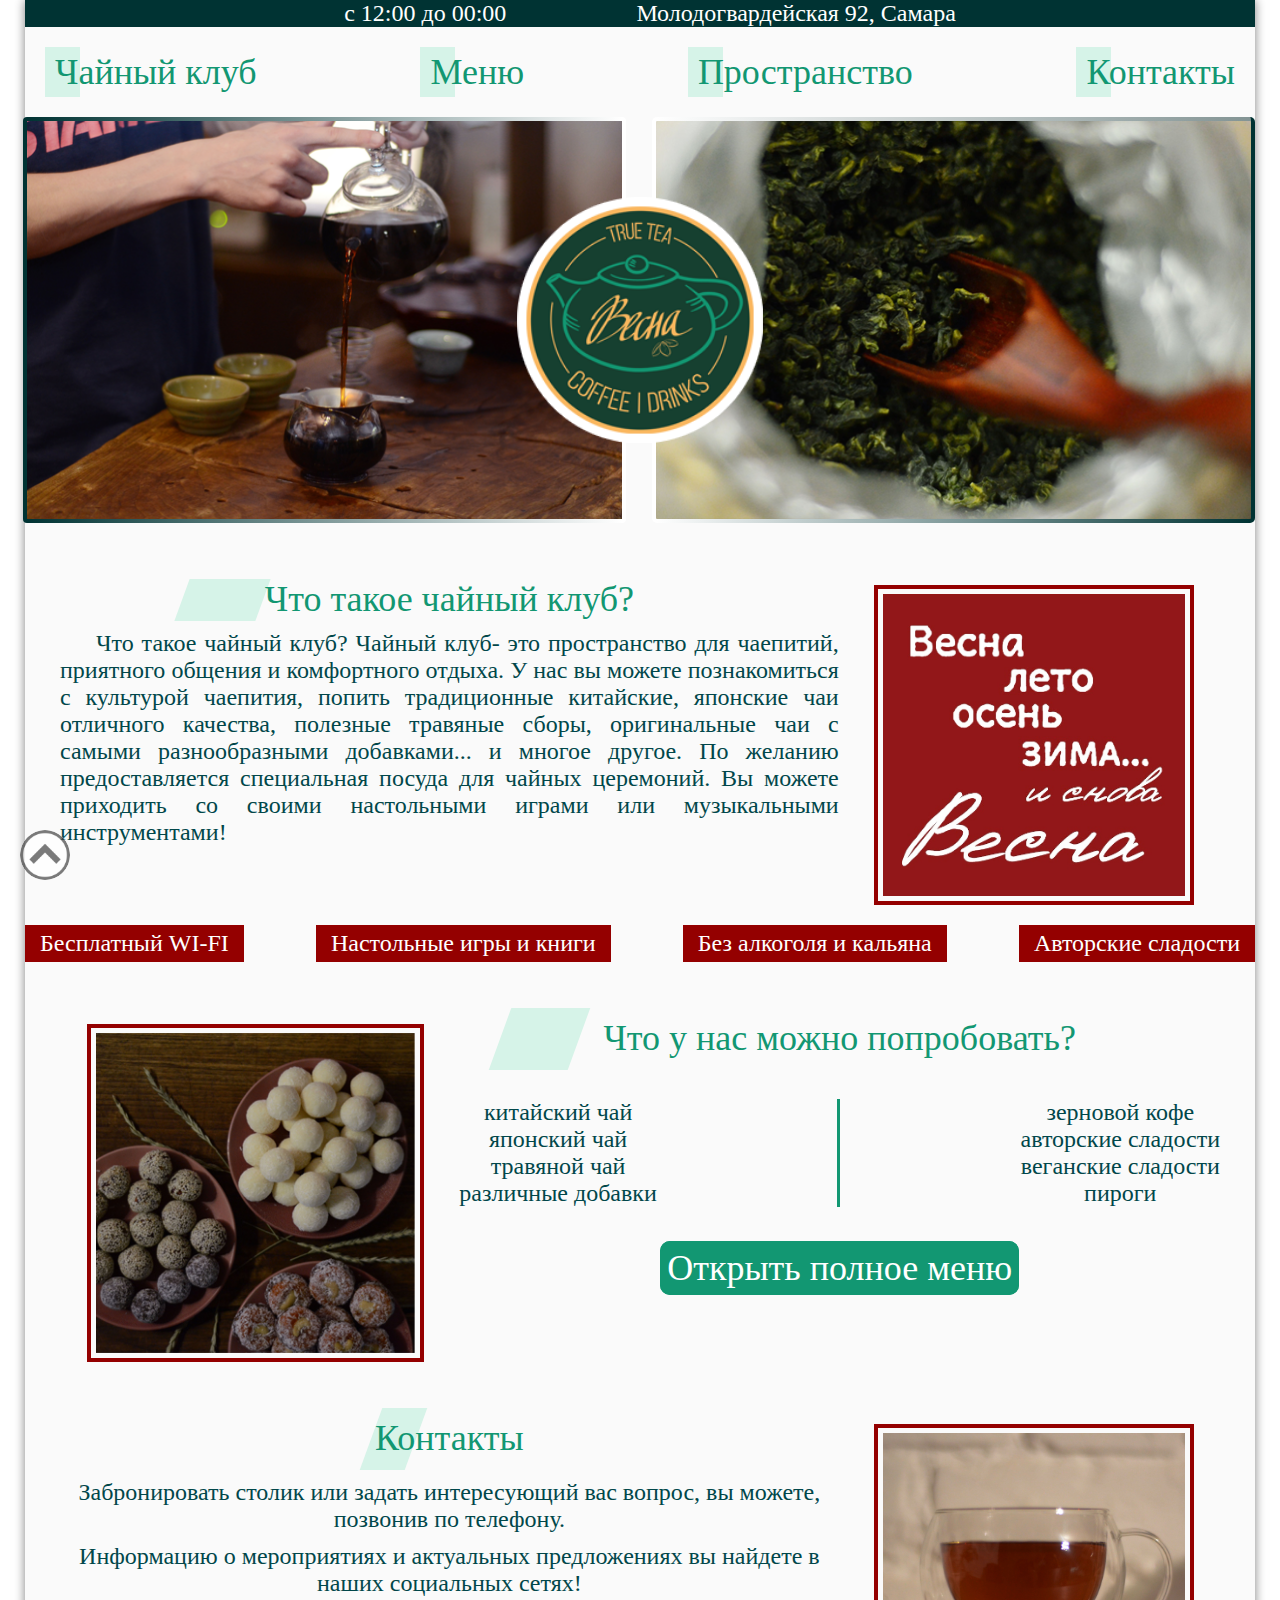
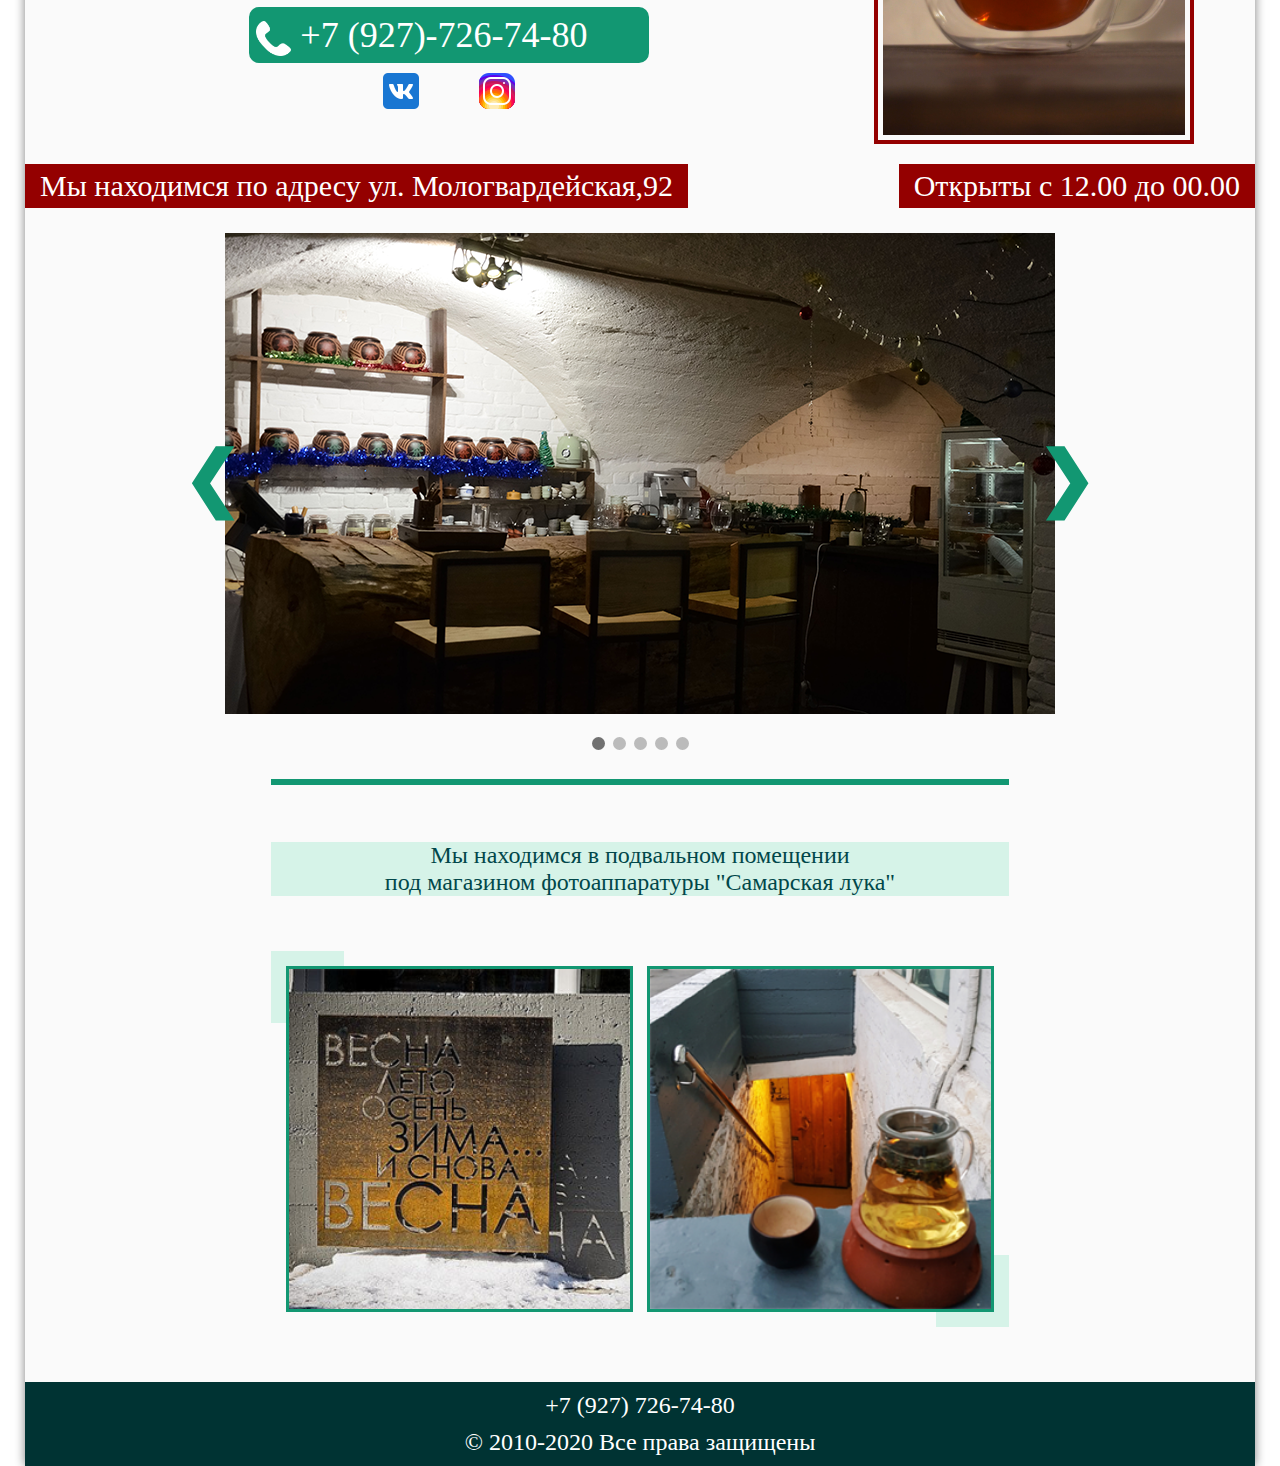
==== index.html @ 59d5a6a3 "счетчик" ====
<!DOCTYPE html>
<html lang="en">

<head>
    <meta charset="UTF-8" />
    <title>Чайный клуб Весна, Лето, Осень, Зима и снова... Весна</title>

    <link rel="stylesheet" href="main.css" />

    <link rel="SHORTCUT ICON" href="img/favicon.png" type="image/png" />


</head>

<body>

    <h1>Чайный клуб весна лето Самара Чай Кофе Чайная</h1>
    <a href="#top">
        <div class="upper"></div>
    </a>
    <div id="top" class="wrapper shadow">
        <div class="header_contact">
            <div class="work_time">с 12:00 до 00:00</div>
            <div class="work_adr">Молодогвардейская 92, Самара</div>
        </div>
        <nav class="main_nav">

            <div class="item">
                <a class="nav_item_link" href="#tea_club-id"><span>Чайный клуб</span></a>
            </div>
            <div class="item">
                <a class="nav_item_link" href="#what-menu-id"><span>Меню</span></a>
            </div>
            <div class="item">
                <a class="nav_item_link" href="#clider-conteier-not-flex"><span>Пространство</span></a>
            </div>
            <div class="item">
                <a class="nav_item_link" href="#contacts-id"><span>Контакты</span></a>
            </div>
        </nav>
        <div class="logo-main-conteiner ">
            <div class="logo_main">
                <img src="img/left_img_top.png" alt="samara" class="img_main" />
                <img src="img/center_logo.png" alt="vesna" class="logo_center" />
                <img src="img/right_img_top.png" alt="tea" class="img_main" />
            </div>
        </div>
        <div class="club">

            <div class="main_item">
                <div class="conteiner">
                    <div class="header-h3" id="tea_club-id">
                        <h3 class="heading">Что такое чайный клуб?</h3>
                    </div>
                    <p class="text" id="tea_club_text_id">
                        Что такое чайный клуб?
                        Чайный клуб- это пространство для чаепитий, приятного общения и комфортного отдыха.
                        У нас вы можете познакомиться с культурой чаепития, попить традиционные китайские,
                        японские чаи отличного качества, полезные травяные сборы, оригинальные чаи с самыми
                        разнообразными добавками...
                        и многое другое. По желанию предоставляется специальная посуда для чайных церемоний.
                        Вы можете приходить со своими настольными играми или музыкальными инструментами!
                        <!-- Пространство для чаепитий и приятного общения. У нас представлен традиционный китайский
                        чай, привезенный с его родины, который вы можете продегустировать, а так же купить себе
                        домой или в подарок близким. По желанию предоставляется специальная посуда для чайных церемоний.
                        Вы можете приходить со своими настольными играми или музыкальными инструментами!-->
                    </p>
                </div>
                <img src="img/vesana_red.jpg" alt="cup" class="img-right" />
            </div>

            <div class="red-string-conteiner">
                <div class="item red-string">
                    <p>Бесплатный WI-FI</p>
                </div>
                <div class="item red-string">
                    <p>Настольные игры и книги</p>
                </div>
                <div class="item red-string">
                    <p>Без алкоголя и кальяна</p>
                </div>
                <div class="item red-string">
                    <p>Авторские сладости</p>
                </div>
            </div>

            <div class="main_item">
                <img src="img/rafailka.jpg" class="img-left" alt="candy" />
                <div class="conteiner what-is-menu">
                    <div class="header-h3" id="what-menu-id">
                        <h3 class="heading">Что у нас можно попробовать?</h3>
                    </div>

                    <div class="table_menu">
                        <div class="table-column">
                            <p class="text">китайский чай</p>
                            <p class="text">японский чай</p>
                            <p class="text">травяной чай</p>
                            <p class="text">различные добавки</p>

                        </div>
                        <div class="border"></div>
                        <div class="table-column">
                            <p class="text">зерновой кофе</p>
                            <p class="text">авторские сладости</p>
                            <p class="text">веганские сладости</p>
                            <p class="text">пироги</p>

                        </div>
                    </div>
                    <div class="conteriner-button ">
                        <a href="#" class="button-link ">Открыть полное меню</a>
                    </div>
                </div>
            </div>

            <div class="main_item ">
                <div class="conteiner verical-align-flex">

                    <div class="header-h3" id="contacts-id">
                        <h3 class="heading">Контакты</h3>
                    </div>

                    <p class="text">
                        Забронировать столик или задать интересующий вас вопрос, вы можете, позвонив по телефону.

                    </p>
                    <p class="text">
                        Информацию о мероприятиях и актуальных предложениях вы найдете
                        в наших социальных сетях!
                    </p>
                    <div class="conteiner-contacts-id">
                        <div class="button-link tel ">
                            <a class="text-tell" href="tel:+79277267480">
                                +7 (927)-726-74-80
                            </a>

                        </div>
                        <span class="icons_vk_inst">
                            <a href="https://vk.com/vesna_tea">
                                <img src="img//icon_vk.png" alt="icon" class="icons_vk_inst" /></a>
                            <a href="https://www.instagram.com/vesna__tea/"><img alt="icon" src="img/icon_inst.png"
                                    class="icons_vk_inst" /></a>
                        </span>

                    </div>



                </div>

                <img src="img/cup_contacts-id.jpg" alt="" class="img-right" />
            </div>
            <div class="red-string-conteiner place-item-text">
                <div class=" item red-string place">
                    <p class="place">Мы находимся по адресу ул. Мологвардейская,92</p>
                </div>
                <div class="item red-string place">
                    <p class="place">Открыты с 12.00 до 00.00</p>
                </div>
            </div>
            <div class="main_item ">
                <div id="clider-conteier-not-flex">
                    <div class="slideshow-conteiner">


                        <div class="mySlides fade">

                            <img src="img/img-slider/1.png" slyle="width:100%" alt="place">
                        </div>
                        <div class="mySlides fade">
                            <img src="img/img-slider/2.png" slyle="width:100%" alt="place">
                        </div>
                        <div class="mySlides fade">
                            <img src="img/img-slider/3.png" slyle="width:100%" alt="place">
                        </div>
                        <div class="mySlides fade">
                            <img src="img/img-slider/4.png" slyle="width:100%" alt="place">
                        </div>
                        <div class="mySlides fade">
                            <img src="img/img-slider/5.png" slyle="width:100%" alt="place">

                        </div>
                        <a class="prev" onclick="plusSlides(-1)">&#10094</a>
                        <a class="next" onclick="plusSlides(1)">&#10095</a>

                    </div>
                    <br>
                    <div style="text-align: center;">
                        <span class="dot" onclick="currentSlide(1)"></span>
                        <span class="dot" onclick="currentSlide(2)"></span>
                        <span class="dot" onclick="currentSlide(3)"></span>
                        <span class="dot" onclick="currentSlide(4)"></span>
                        <span class="dot" onclick="currentSlide(5)"></span>
                    </div>
                </div>
            </div>


            <div class="main_item">
                <div class="conteiner-maps">
                    <script type="text/javascript" charset="utf-8" async
                        src="https://api-maps.yandex.ru/services/constructor/1.0/js/?um=constructor%3A3da6a1b2362bbbfc2c4b18b6bed728965c5145b39411a38af6b1917e5b66f0d2&amp;width=100%25&amp;height=375&amp;lang=ru_RU&amp;scroll=true"></script>
                </div>
            </div>
            <div class="main_item">
                <!-- <div class="conteiner-vertical img_place">*/-->

                <div class="conteiner_place">
                    <div class="border-top-left"></div>
                    <div class="border-bottom-right"></div>
                    <img src="img/place_podval.png" alt="exit" class="img_place" />
                    <img src="img/place_podval_2.png" alt="title" class="img_place" />
                </div>
                <span class="text text_place">
                    Мы находимся в подвальном помещении<br />
                    под магазином фотоаппаратуры "Самарская лука"
                </span>

                <!--</div>-->
            </div>

        </div>
        <footer>
            <div class="footer">

                <span class="footer">+7 (927) 726-74-80</span>
                <span class="footer">&copy; 2010-2020 Все права защищены </span>

            </div>
        </footer>
    </div>




    </div>
    </div>

    <script src="script.js"></script>
    <!-- Yandex.Metrika counter -->
    <script type="text/javascript">
        (function (m, e, t, r, i, k, a) {
        m[i] = m[i] || function () { (m[i].a = m[i].a || []).push(arguments) };
            m[i].l = 1 * new Date(); k = e.createElement(t), a = e.getElementsByTagName(t)[0], k.async = 1, k.src = r, a.parentNode.insertBefore(k, a)
        })
            (window, document, "script", "https://mc.yandex.ru/metrika/tag.js", "ym");

        ym(57429133, "init", {
            clickmap: true,
            trackLinks: true,
            accurateTrackBounce: true
        });
    </script>
    <noscript>
        <div><img src="https://mc.yandex.ru/watch/57429133" style="position:absolute; left:-9999px;" alt="" /></div>
    </noscript>
    <!-- /Yandex.Metrika counter -->
</body>

</html>
---- main.css ----
@charset "UTF-8";
h1 {
  margin: 0;
  text-indent: -9999px;
  display: hidden;
  width: 0px;
  height: 0px;
}

body {
  width: 100%;
  height: 100%;
  padding: 0;
  margin: 0;
  font-family: Century Gothic;
  /*background-color   : #b7cdc3;*/
  background-size: 100%;
  background-attachment: fixed;
}

.shadow {
  -webkit-box-shadow: 0px 0px 10px 0px rgba(0, 0, 0, 0.5);
          box-shadow: 0px 0px 10px 0px rgba(0, 0, 0, 0.5);
}

/*
  .shadow:hover {
    box-shadow: 2px 2px 5px 0px rgba(0, 0, 0, 0.5);
  }
  */
.footer {
  -webkit-box-sizing: border-box;
          box-sizing: border-box;
  width: 100%;
  background-color: #003333;
  padding: 5px;
  display: -webkit-box;
  display: -ms-flexbox;
  display: flex;
  -webkit-box-pack: center;
      -ms-flex-pack: center;
          justify-content: center;
  -ms-flex-wrap: wrap;
      flex-wrap: wrap;
}

span.footer {
  color: white;
  font-size: 24px;
}

.header_contact {
  max-width: 100%;
  background-color: #003333;
  margin: 0px;
  display: -webkit-box;
  display: -ms-flexbox;
  display: flex;
  -webkit-box-pack: center;
      -ms-flex-pack: center;
          justify-content: center;
  -webkit-box-orient: horizontal;
  -webkit-box-direction: normal;
      -ms-flex-direction: row;
          flex-direction: row;
  -ms-flex-wrap: wrap;
      flex-wrap: wrap;
  font-size: 24px;
}

.header_contact > .work_time {
  color: white;
  margin: 0 50px;
}

.header_contact > .work_adr {
  color: white;
  margin-left: 80px;
  margin-right: 30px;
}

.wrapper {
  background-color: #fafafa;
  margin: 0 auto;
  max-width: 1230px;
}

.conteiner {
  padding: 20px;
}

/*main_ nav*/
.main_nav {
  /*background-color: aqua;*/
  text-align: center;
  width: 100%;
  font-size: 30px;
  color: #003333;
  display: -webkit-box;
  display: -ms-flexbox;
  display: flex;
  -webkit-box-pack: justify;
      -ms-flex-pack: justify;
          justify-content: space-between;
  -webkit-box-orient: horizontal;
  -webkit-box-direction: normal;
      -ms-flex-direction: row;
          flex-direction: row;
  -webkit-box-align: normal;
      -ms-flex-align: normal;
          align-items: normal;
  -webkit-box-align: center;
      -ms-flex-align: center;
          align-items: center;
}

/*кнопки главное меню*/
.nav_item_link {
  font-size: 36px;
  text-decoration: none;
  position: relative;
  display: inline-block;
  height: 50px;
  line-height: 50px;
  margin-top: 20px;
  margin-bottom: 20px;
  padding: 10 15px;
  /*border-bottom: 2px solid #d6f3e8 ;
    border-top     :  2px solid #d6f3e8 ;
    */
  padding-left: 10px;
  color: #129772;
}

.nav_item_link:first-child {
  margin-left: 20px;
}

.nav_item_link:last-child {
  margin-right: 20px;
}

.nav_item_link span {
  position: relative;
}

.nav_item_link::before {
  content: "";
  position: absolute;
  top: 0;
  left: 0;
  width: 35px;
  height: 100%;
  background: #d6f3e8;
  -webkit-transition: 0.3s ease-in-out;
  transition: 0.3s ease-in-out;
}

.nav_item_link:hover::before {
  width: 100%;
}

/*
  .main_nav>.item {
    box-sizing     : border-box;
    text-decoration: none;
    outline        : none;
    display        : inline-block;
    padding        : 10px 0px;
    margin         : 10px 5px;
    position       : relative;
    color          : #129772;
    border         : 1px solid #c3f0e0;;
    background     : none;
    font-weight    : 300;
    width          : 25%;     
    letter-spacing : 2px;
  }
  
  
  .main_nav>.item:before,
  .main_nav>.item:after {
    content   : "";
    position  : absolute;
    width     : 0;
    height    : 0;
    opacity   : 0;
    box-sizing: border-box;
  }
  .main_nav>.item:before {
    bottom     : 0;
    left       : 0;
    border-left: 1px solid black;
    border-top : 1px solid black;
    transition : 0s ease opacity .8s, .2s ease width .4s, .2s ease height .6s;
  }
  .main_nav>.item:after {
    top          : 0;
    right        : 0;
    border-right : 1px solid black;
    border-bottom: 1px solid black;
    transition   : 0s ease opacity .4s, .2s ease width , .2s ease height .2s;
  }
  .main_nav>.item:hover:before,
  .main_nav>.item:hover:after{
    height : 100%;
    width  : 100%;
    opacity: 1;
  }
  .main_nav>.item:hover:before {transition: 0s ease opacity 0s, .2s ease height, .2s ease width .2s;}
  .main_nav>.item:hover:after {transition: 0s ease opacity .4s, .2s ease height .4s , .2s ease width .6s;}
  .main_nav>.item:hover {background: white;}
  */
/*
  .main_nav > .item {
    color     : #129772;
    box-sizing: border-box;
    display   : inline-block;
    flex      : 1 1 auto;
    position  : relative;
  }
  /*
  .nav_item_link:before {
    content      : "";
    position     : absolute;
    top          : 5%;
    right        : 5%;
    bottom       : 5%;
    left         : 5%;
    border-top   : solid 2px;
    border-bottom: solid 2px;
    border-radius: 10%;
    transition   : 0.2s;
    transform    : scaleX(0);
  }
  /*
  .nav_item_link:after {
    content      : "";
    position     : absolute;
    top          : 5%;
    right        : 5%;
    bottom       : 5%;
    left         : 5%;
    border-left  : solid 2px;
    border-right : solid 2px;
    border-radius: 10%;
    transition   : 0.2s;
    transform    : scaleY(0);
  }
  /*
  .nav_item_link:hover:before,
  .nav_item_link:hover:after {
    transform: scale(1);
  }
  */
a {
  text-decoration: none;
  color: inherit;
}

/*logo*/
.logo_main {
  /*background-color: beige;*/
  width: 100%;
  display: -webkit-box;
  display: -ms-flexbox;
  display: flex;
  -webkit-box-pack: justify;
      -ms-flex-pack: justify;
          justify-content: space-between;
  position: relative;
}

img.img_main {
  display: inline-block;
  -webkit-box-sizing: border-box;
          box-sizing: border-box;
  max-width: 49%;
  height: auto;
}

img.img_main:first-child {
  position: relative;
  left: -2px;
}

/*градиент бордеров картинок наверху*/
img.img_main:first-child {
  padding: 4px 0px;
  border-left: 4px solid #003333;
  border-right: 4px solid white;
  border-radius: 4px;
  -webkit-box-sizing: border-box;
  box-sizing: border-box;
  background-position: 0 0, 0 100%;
  background-repeat: no-repeat;
  background-size: 100% 20px;
  background-image: -webkit-gradient(linear, left top, right top, from(#003333), to(white)), -webkit-gradient(linear, left top, right top, from(#003333), to(white));
  background-image: linear-gradient(to right, #003333 0%, white 100%), linear-gradient(to right, #003333 0%, white 100%);
}

img.img_main:nth-child(3) {
  padding: 4px 0px;
  border-radius: 5px;
  border-left: 4px solid white;
  border-right: 4px solid #003333;
  -webkit-box-sizing: border-box;
  box-sizing: border-box;
  background-position: 0 0, 0 100%;
  background-repeat: no-repeat;
  background-size: 100% 20px;
  background-image: -webkit-gradient(linear, left top, right top, from(white), to(#839494)), -webkit-gradient(linear, left top, right top, from(white), to(#003333));
  background-image: linear-gradient(to right, white 0%, #839494 100%), linear-gradient(to right, white 0%, #003333 100%);
}

/**/
.logo_center {
  left: 50%;
  width: 20%;
  margin-left: -10%;
  margin-top: -10%;
  top: 50%;
  display: inline-block;
  position: absolute;
  z-index: 100;
}

/*club*/
.club {
  position: relative;
}

h2 {
  margin-top: 50px;
  font-weight: normal;
  font-style: normal;
  text-align: center;
  font-size: 36px;
  color: #b62d00;
}

p.club_str {
  color: #003333;
  font-size: 14px;
}

.main_item {
  margin-top: 25px;
  display: -webkit-box;
  display: -ms-flexbox;
  display: flex;
  -webkit-box-pack: justify;
      -ms-flex-pack: justify;
          justify-content: space-between;
}

.main_item:last-child {
  padding-bottom: 40px;
  -webkit-box-orient: vertical;
  -webkit-box-direction: reverse;
      -ms-flex-direction: column-reverse;
          flex-direction: column-reverse;
}

span.text_place {
  width: 60%;
  -webkit-box-sizing: border-box;
          box-sizing: border-box;
  margin: 0 auto;
}

.img-right {
  -webkit-box-sizing: border-box;
          box-sizing: border-box;
  display: inline-block;
  width: 26%;
  height: 26%;
  margin-right: 5%;
  margin-top: 3%;
  padding: 5px;
  border: 4px solid #940000;
}

.img-left {
  width: 26%;
  height: 26%;
  margin-left: 5%;
  margin-top: 3%;
  padding: 5px;
  border: 4px solid #940000;
}

/*
  h3.heading::before {
    border-bottom: 1px solid #129772;
  }
  */
.heading {
  font-weight: normal;
  color: #129772;
  font-size: 36px;
  text-align: center;
  margin: 10px 0px;
}

.text {
  margin: 0px 15px;
  font-size: 24px;
  color: #01474a;
  text-align: center;
}

p#tea_club_text_id {
  text-align: justify;
  text-indent: 1.5em;
}

.red-string-conteiner {
  width: 100%;
  margin-top: 20px;
  display: -webkit-box;
  display: -ms-flexbox;
  display: flex;
  -webkit-box-pack: justify;
      -ms-flex-pack: justify;
          justify-content: space-between;
}

/*заголовки*/
#tea_club-id {
  z-index: 4;
  position: relative;
}

#tea_club-id h3::after {
  content: "";
  position: absolute;
  background: #d6f3e8;
  height: 100%;
  width: 10%;
  transform: skewX(-20deg);
  -webkit-transform: skewX(-20deg);
  -o-transform: skewX(-20deg);
  -moz-transform: skewX(-20deg);
  top: 2%;
  left: 17%;
  z-index: -1;
}

#what-menu-id {
  z-index: 4;
  position: relative;
}

#what-menu-id h3::after {
  content: "";
  position: absolute;
  background: #d6f3e8;
  height: 100%;
  width: 10%;
  transform: skewX(-20deg);
  -webkit-transform: skewX(-20deg);
  -o-transform: skewX(-20deg);
  -moz-transform: skewX(-20deg);
  top: 2%;
  left: 7%;
  z-index: -1;
}

#contacts-id {
  z-index: 4;
  position: relative;
}

#contacts-id h3::after {
  content: "";
  position: absolute;
  background: #d6f3e8;
  height: 100%;
  width: 30%;
  transform: skewX(-20deg);
  -webkit-transform: skewX(-20deg);
  -o-transform: skewX(-20deg);
  -moz-transform: skewX(-20deg);
  top: 2%;
  left: -3%;
  z-index: -1;
}

p {
  margin: 5px;
}

.what-is-menu {
  -webkit-box-flex: 3;
      -ms-flex-positive: 3;
          flex-grow: 3;
  -webkit-box-align: stretch;
      -ms-flex-align: stretch;
          align-items: stretch;
  display: -webkit-box;
  display: -ms-flexbox;
  display: flex;
  -webkit-box-orient: vertical;
  -webkit-box-direction: normal;
      -ms-flex-direction: column;
          flex-direction: column;
}

.red-string.item {
  font-size: 24px;
  color: white;
  background-color: #940000;
  padding: 0 10px;
  margin-right: 10px;
}

div.red-string.item:last-child {
  margin-right: 0px;
}

.border {
  width: 3px;
  background-color: #129772;
}

.table_menu {
  margin: 30px 0;
  display: -webkit-box;
  display: -ms-flexbox;
  display: flex;
  -webkit-box-pack: justify;
      -ms-flex-pack: justify;
          justify-content: space-between;
}

.conteriner-button {
  text-align: center;
  -webkit-box-sizing: padding-box;
          box-sizing: padding-box;
  margin: 10px;
}

.button-link {
  -webkit-box-sizing: border-box;
          box-sizing: border-box;
  border-radius: 10px;
  font-size: 36px;
  background-color: #129772;
  color: white;
  padding: 5px;
  border: 2px solid #129772;
}

.button-link.tel {
  width: 400px;
}

.conteiner-contacts {
  width: 100%;
  display: -webkit-box;
  display: -ms-flexbox;
  display: flex;
  -webkit-box-orient: vertical;
  -webkit-box-direction: normal;
      -ms-flex-direction: column;
          flex-direction: column;
  -webkit-box-align: center;
      -ms-flex-align: center;
          align-items: center;
}

.text-tell::before {
  content: "";
  background: url(img/tell_icon.png);
  display: inline-block;
  vertical-align: middle;
  width: 35px;
  height: 35px;
  background-size: 100%;
}

.button-link:hover {
  border-radius: 10px;
  font-size: 36px;
  background-color: white;
  color: #129772;
  border-color: #129772;
  border: 2px solid;
  padding: 5px;
}

.button-link:hover .text-tell::before {
  content: "";
  background: url(img/tell_icon_blue.png);
  display: inline-block;
  vertical-align: middle;
  width: 35px;
  height: 35px;
  background-size: 100%;
}

.verical-align-flex {
  -webkit-box-pack: justify;
      -ms-flex-pack: justify;
          justify-content: space-between;
  -webkit-box-orient: vertical;
  -webkit-box-direction: normal;
      -ms-flex-direction: column;
          flex-direction: column;
  display: -webkit-box;
  display: -ms-flexbox;
  display: flex;
  -webkit-box-align: center;
      -ms-flex-align: center;
          align-items: center;
}

span.icons_vk_inst {
  display: -webkit-box;
  display: -ms-flexbox;
  display: flex;
  -webkit-box-pack: center;
      -ms-flex-pack: center;
          justify-content: center;
  margin: 10px 0;
}

img.icons_vk_inst {
  margin: 0 30px;
}

p.place {
  font-size: 30px;
}

/*
  .conteiner-vertical {
    display        : flex;
    flex-direction : column;
    justify-content: space-between;  
    box-sizing     : border-box;
    width          : 100%;
    padding        : 0 20%;
  }
  */
div.conteiner-maps {
  -webkit-box-sizing: border-box;
          box-sizing: border-box;
  border: 3px solid #129772;
  width: 60%;
  height: 100%;
  margin: 0 20%;
}

img.img_place {
  width: 49%;
  -webkit-box-sizing: border-box;
          box-sizing: border-box;
  border: 3px solid #129772;
  z-index: 5;
}

.conteiner_place {
  padding: 10px;
  -webkit-box-sizing: border-box;
          box-sizing: border-box;
  display: -webkit-box;
  display: -ms-flexbox;
  display: flex;
  -webkit-box-pack: justify;
      -ms-flex-pack: justify;
          justify-content: space-between;
  width: calc(60% - 10px);
  position: relative;
  z-index: 5;
  margin: 20px auto;
}

/* низ*/
.border-top-left,
.border-bottom-right {
  position: absolute;
  width: 10%;
  padding-top: 5%;
  padding-bottom: 5%;
  background-color: #d6f3e8;
}

.border-top-left {
  top: -5px;
  left: -5px;
  z-index: 3;
}

.border-bottom-right {
  bottom: -5px;
  right: -5px;
  z-index: 3;
}

/* ----*/
span.text_place.text {
  -webkit-box-sizing: border-box;
          box-sizing: border-box;
  margin-top: 32px;
  margin-bottom: 40px;
  padding: 0px;
  background-color: #d6f3e8;
  display: -webkit-box;
  display: -ms-flexbox;
  display: flex;
  -webkit-box-pack: center;
      -ms-flex-pack: center;
          justify-content: center;
}

/* Слайдер*/
#clider-conteier-not-flex {
  width: 100%;
}

.slideshow-conteiner {
  max-width: 830px;
  position: relative;
  margin: auto;
}

.prev,
.next {
  -webkit-user-select: none;
     -moz-user-select: none;
      -ms-user-select: none;
          user-select: none;
  cursor: pointer;
  position: absolute;
  top: 43%;
  width: auto;
  margin-top: -22px;
  padding: 16px;
  color: white;
  font-weight: bold;
  font-size: 72px;
  -webkit-transition: 0, 6s ease;
  transition: 0, 6s ease;
  border-radius: 0px 3px 3px 0;
}

.prev {
  left: -7%;
  color: #129772;
}

.next {
  right: -7%;
  color: #129772;
  border-radius: 3px 0 0 3px;
}

.dot {
  cursor: pointer;
  width: 13px;
  height: 13px;
  margin: 0 2px;
  background-color: #bbb;
  border-radius: 50%;
  display: inline-block;
  -webkit-transition: background-color 0.6s ease;
  transition: background-color 0.6s ease;
}

.active,
.dot:hover {
  background-color: #717171;
}

.fade {
  -webkit-animation-name: fade;
  -webkit-animation-duration: 1.5s;
  animation-name: fade;
  animation-duration: 1.5s;
}

@-webkit-keyframes fade {
  from {
    apacity: 0.4;
  }
  to {
    apacity: 1;
  }
}

@keyframes fade {
  from {
    apacity: 0.4;
  }
  to {
    apacity: 1;
  }
}

/*upper*/
.upper {
  content: url(img/upper.png);
  position: fixed;
  width: 50px;
  left: 20px;
  bottom: 20px;
  opacity: 0.7;
  background-color: white;
  border-radius: 100%;
  z-index: 1000;
  font-size: 0px;
}

.upper:hover {
  opacity: 1;
}

@media screen and (min-width: 1300px) {
  div.logo_main {
    width: 104%;
    position: relative;
    left: -2%;
  }
  /*треугольнички закругление у лого маин*/
  /*левый*/
  div.logo_main::after {
    content: " ";
    position: absolute;
    width: 0;
    height: 0;
    left: 2px;
    top: 100%;
    border-width: 4px 12px;
    border-style: solid;
    border-color: #003333 #003333 transparent transparent;
    z-index: -1;
  }
  /*правый*/
  div.logo_main::before {
    content: " ";
    position: absolute;
    width: 0;
    height: 0;
    left: 98.1%;
    top: 100%;
    border-width: 4px 10px;
    border-style: solid;
    border-color: #003333 transparent transparent #003333;
  }
  /*----*/
  body {
    background-image: url(img/fon1.jpg);
  }
  .red-string-conteiner {
    position: absolute;
    left: -20px;
    margin-top: 20px;
    display: -webkit-box;
    display: -ms-flexbox;
    display: flex;
    -webkit-box-pack: justify;
        -ms-flex-pack: justify;
            justify-content: space-between;
    position: relative;
    width: calc(100% + 40px);
  }
  .red-string-conteiner::after {
    content: " ";
    position: absolute;
    width: 0;
    height: 0;
    left: -0px;
    top: 100%;
    border-width: 5px 10px;
    border-style: solid;
    border-color: #4b0000 #4b0000 transparent transparent;
  }
  .red-string-conteiner::before {
    content: " ";
    position: absolute;
    width: 0;
    height: 0;
    left: 98.5%;
    top: 100%;
    border-width: 5px 10px;
    border-style: solid;
    border-color: #4b0000 transparent transparent #4b0000;
  }
}

@media screen and (max-width: 1000px) {
  .upper {
    display: none;
  }
  html {
    padding: 0;
    margin: 0;
  }
  p.text {
    -webkit-box-sizing: border-box;
            box-sizing: border-box;
  }
  div .table-column {
    text-align: justify;
  }
  .work_time {
    text-align: center;
  }
  .main_item {
    margin-top: 20px;
    -webkit-box-orient: vertical;
    -webkit-box-direction: normal;
        -ms-flex-direction: column;
            flex-direction: column;
  }
  img.img-right {
    margin: auto;
  }
  img.img-left {
    margin: auto;
  }
  .red-string-conteiner {
    -ms-flex-wrap: wrap;
        flex-wrap: wrap;
    text-align: center;
    -webkit-box-pack: center;
        -ms-flex-pack: center;
            justify-content: center;
  }
  .item.red-string {
    width: 40%;
    margin: 10px 10px;
  }
  div.red-string-conteiner.place-item-text {
    -webkit-box-orient: vertical;
    -webkit-box-direction: normal;
        -ms-flex-direction: column;
            flex-direction: column;
    -webkit-box-align: center;
        -ms-flex-align: center;
            align-items: center;
    -webkit-box-pack: center;
        -ms-flex-pack: center;
            justify-content: center;
  }
  div.item.red-string.place {
    width: 90%;
  }
  /*карты*/
  div .conteiner-maps {
    margin: 0 auto;
    width: 90%;
  }
  .conteiner-vertical {
    -webkit-box-orient: vertical;
    -webkit-box-direction: reverse;
        -ms-flex-flow: column-reverse;
            flex-flow: column-reverse;
  }
  .conteiner-vertical.img_place {
    width: 90%;
    margin: 0 auto;
  }
  .conteiner_place {
    margin: 20px auto;
    display: -webkit-box;
    display: -ms-flexbox;
    display: flex;
    -ms-flex-pack: distribute;
        justify-content: space-around;
  }
  .conteiner-contacts {
    width: 100%;
    display: -webkit-box;
    display: -ms-flexbox;
    display: flex;
    -webkit-box-orient: horizontal;
    -webkit-box-direction: normal;
        -ms-flex-direction: row;
            flex-direction: row;
    -ms-flex-pack: distribute;
        justify-content: space-around;
  }
}
/*# sourceMappingURL=main.css.map */
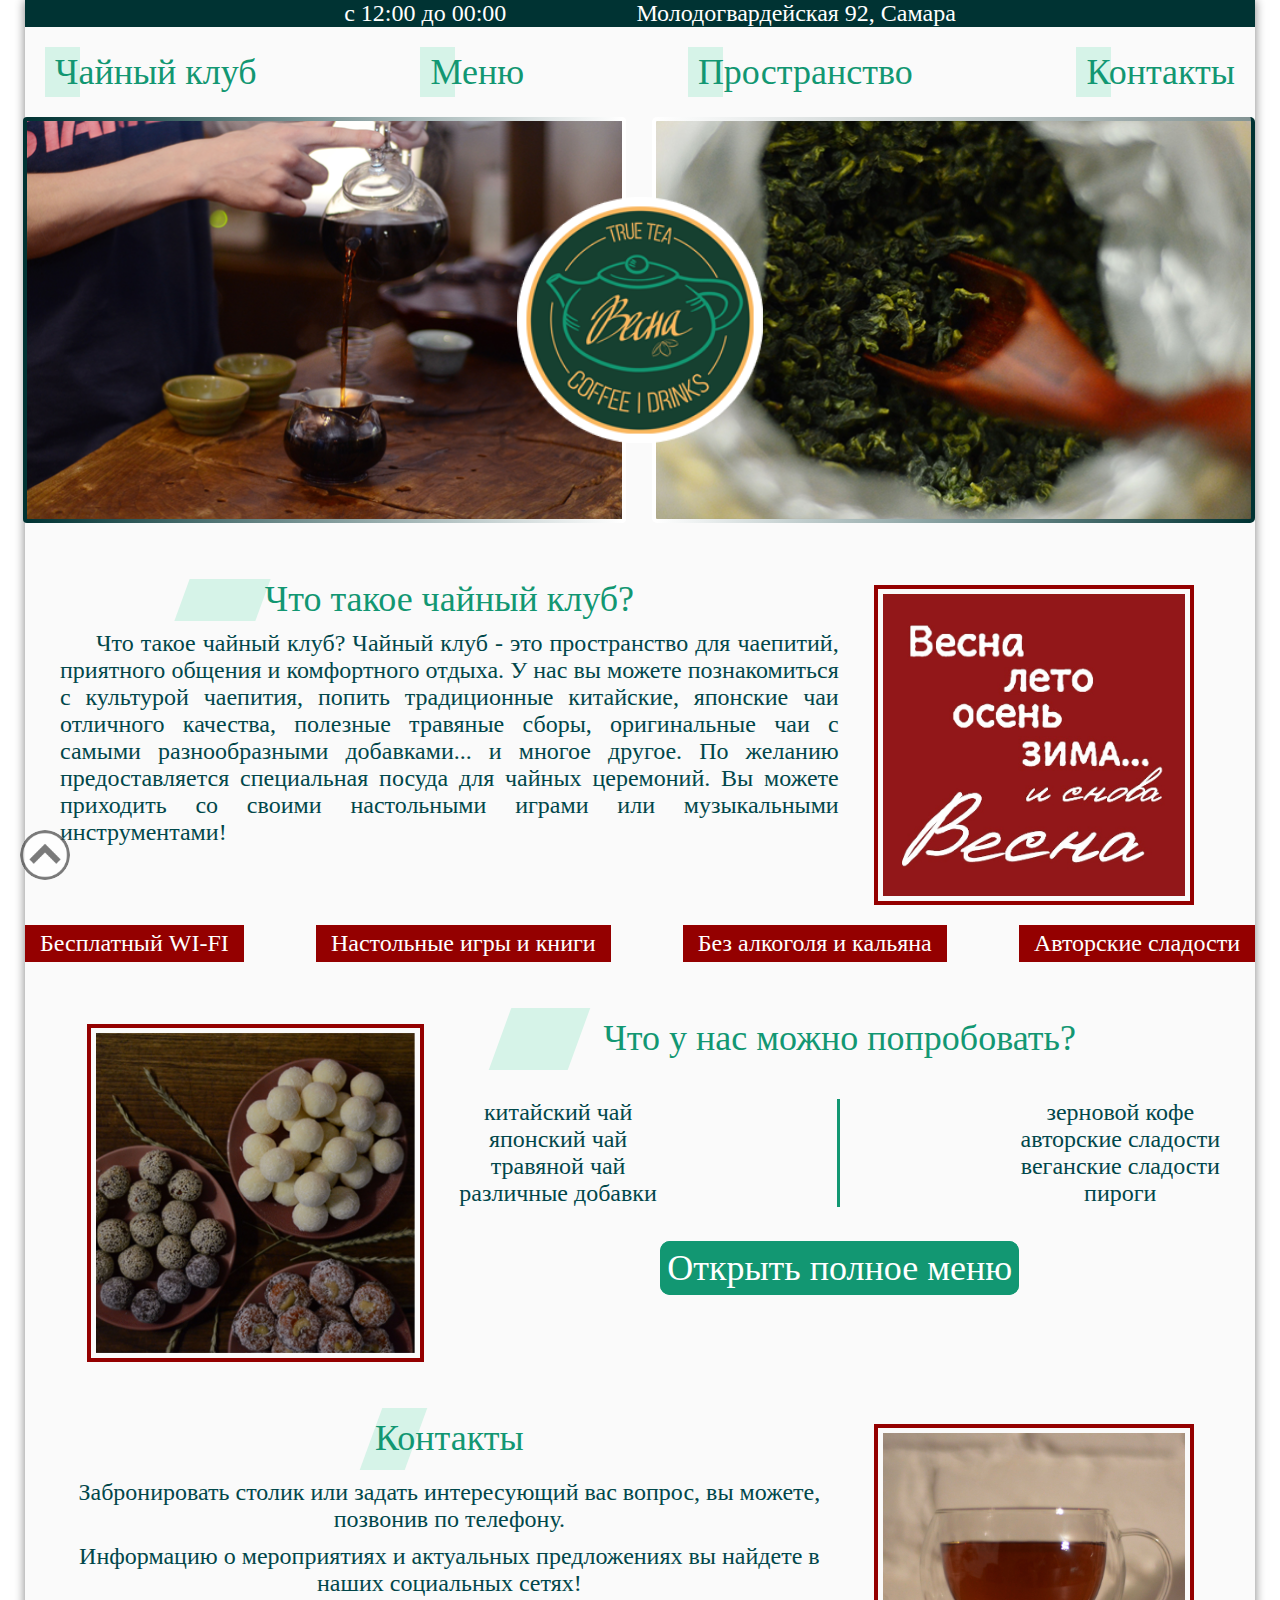
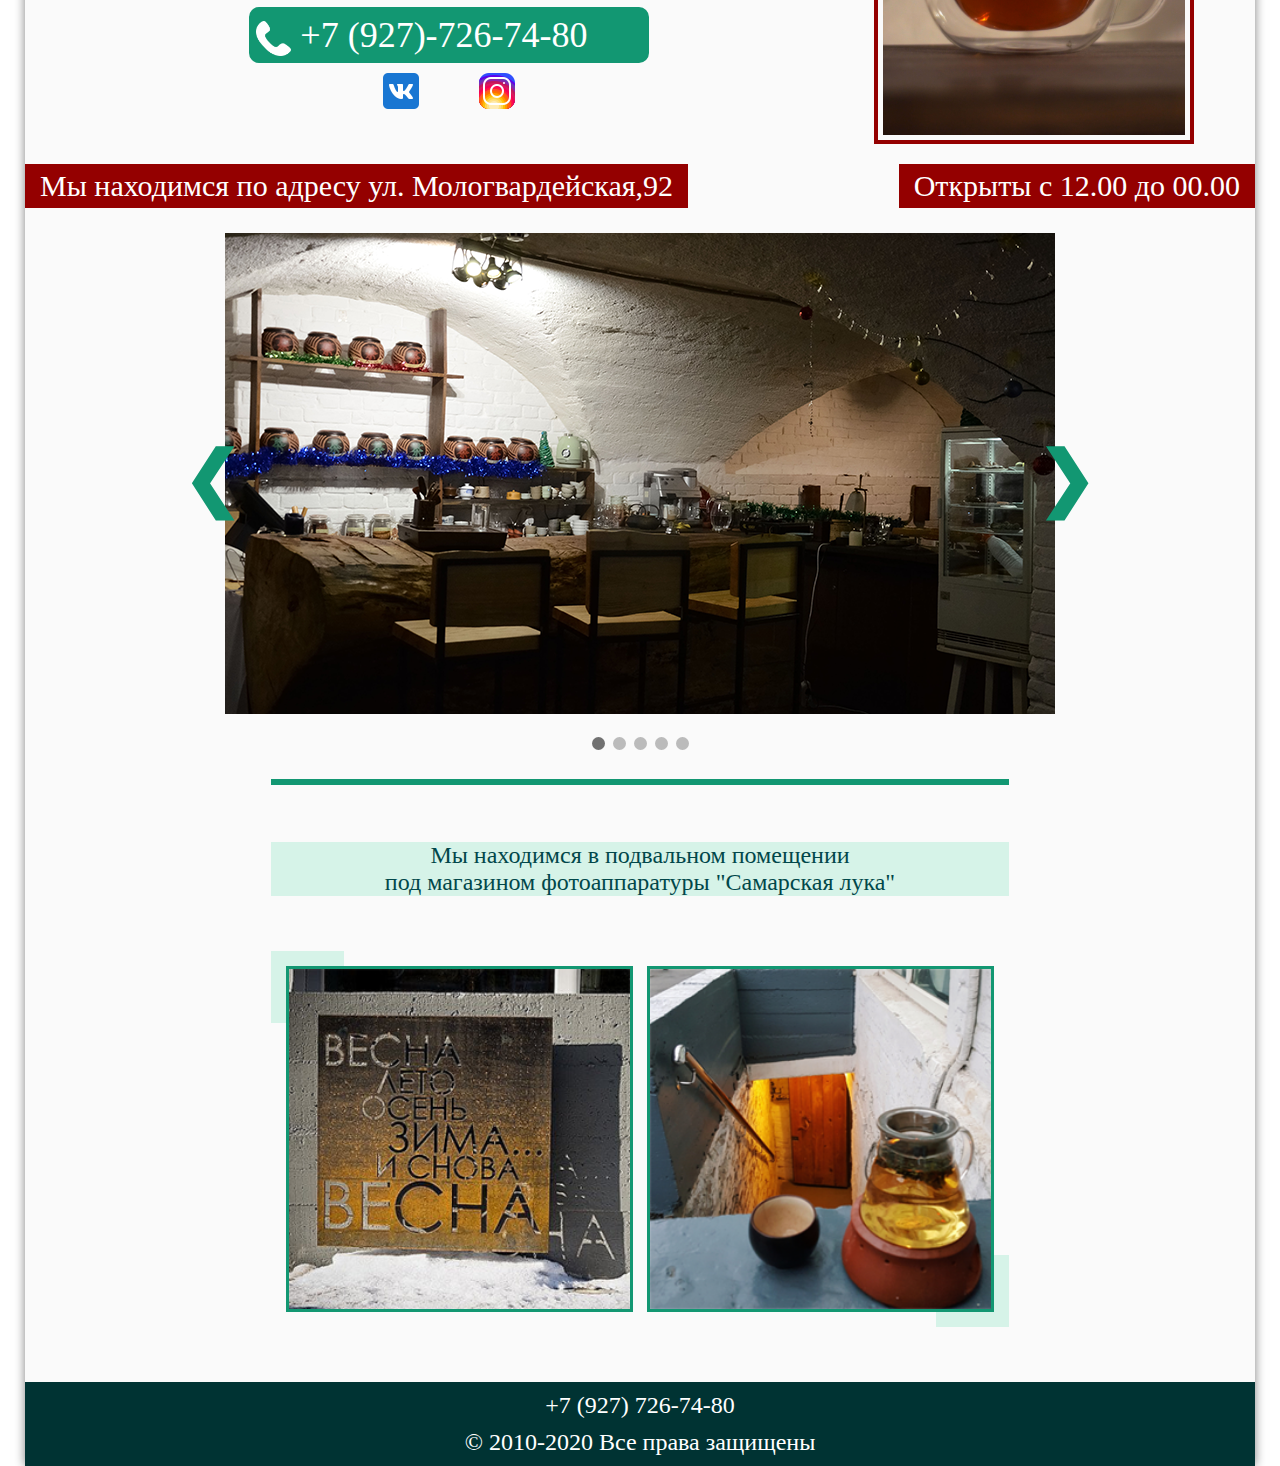
==== commit e5879c50: "." ====
--- a/index.html
+++ b/index.html
@@ -54,7 +54,7 @@
                     </div>
                     <p class="text" id="tea_club_text_id">
                         Что такое чайный клуб?
-                        Чайный клуб- это пространство для чаепитий, приятного общения и комфортного отдыха.
+                        Чайный клуб - это пространство для чаепитий, приятного общения и комфортного отдыха.
                         У нас вы можете познакомиться с культурой чаепития, попить традиционные китайские,
                         японские чаи отличного качества, полезные травяные сборы, оригинальные чаи с самыми
                         разнообразными добавками...
@@ -241,7 +241,7 @@
     <!-- Yandex.Metrika counter -->
     <script type="text/javascript">
         (function (m, e, t, r, i, k, a) {
-        m[i] = m[i] || function () { (m[i].a = m[i].a || []).push(arguments) };
+            m[i] = m[i] || function () { (m[i].a = m[i].a || []).push(arguments) };
             m[i].l = 1 * new Date(); k = e.createElement(t), a = e.getElementsByTagName(t)[0], k.async = 1, k.src = r, a.parentNode.insertBefore(k, a)
         })
             (window, document, "script", "https://mc.yandex.ru/metrika/tag.js", "ym");
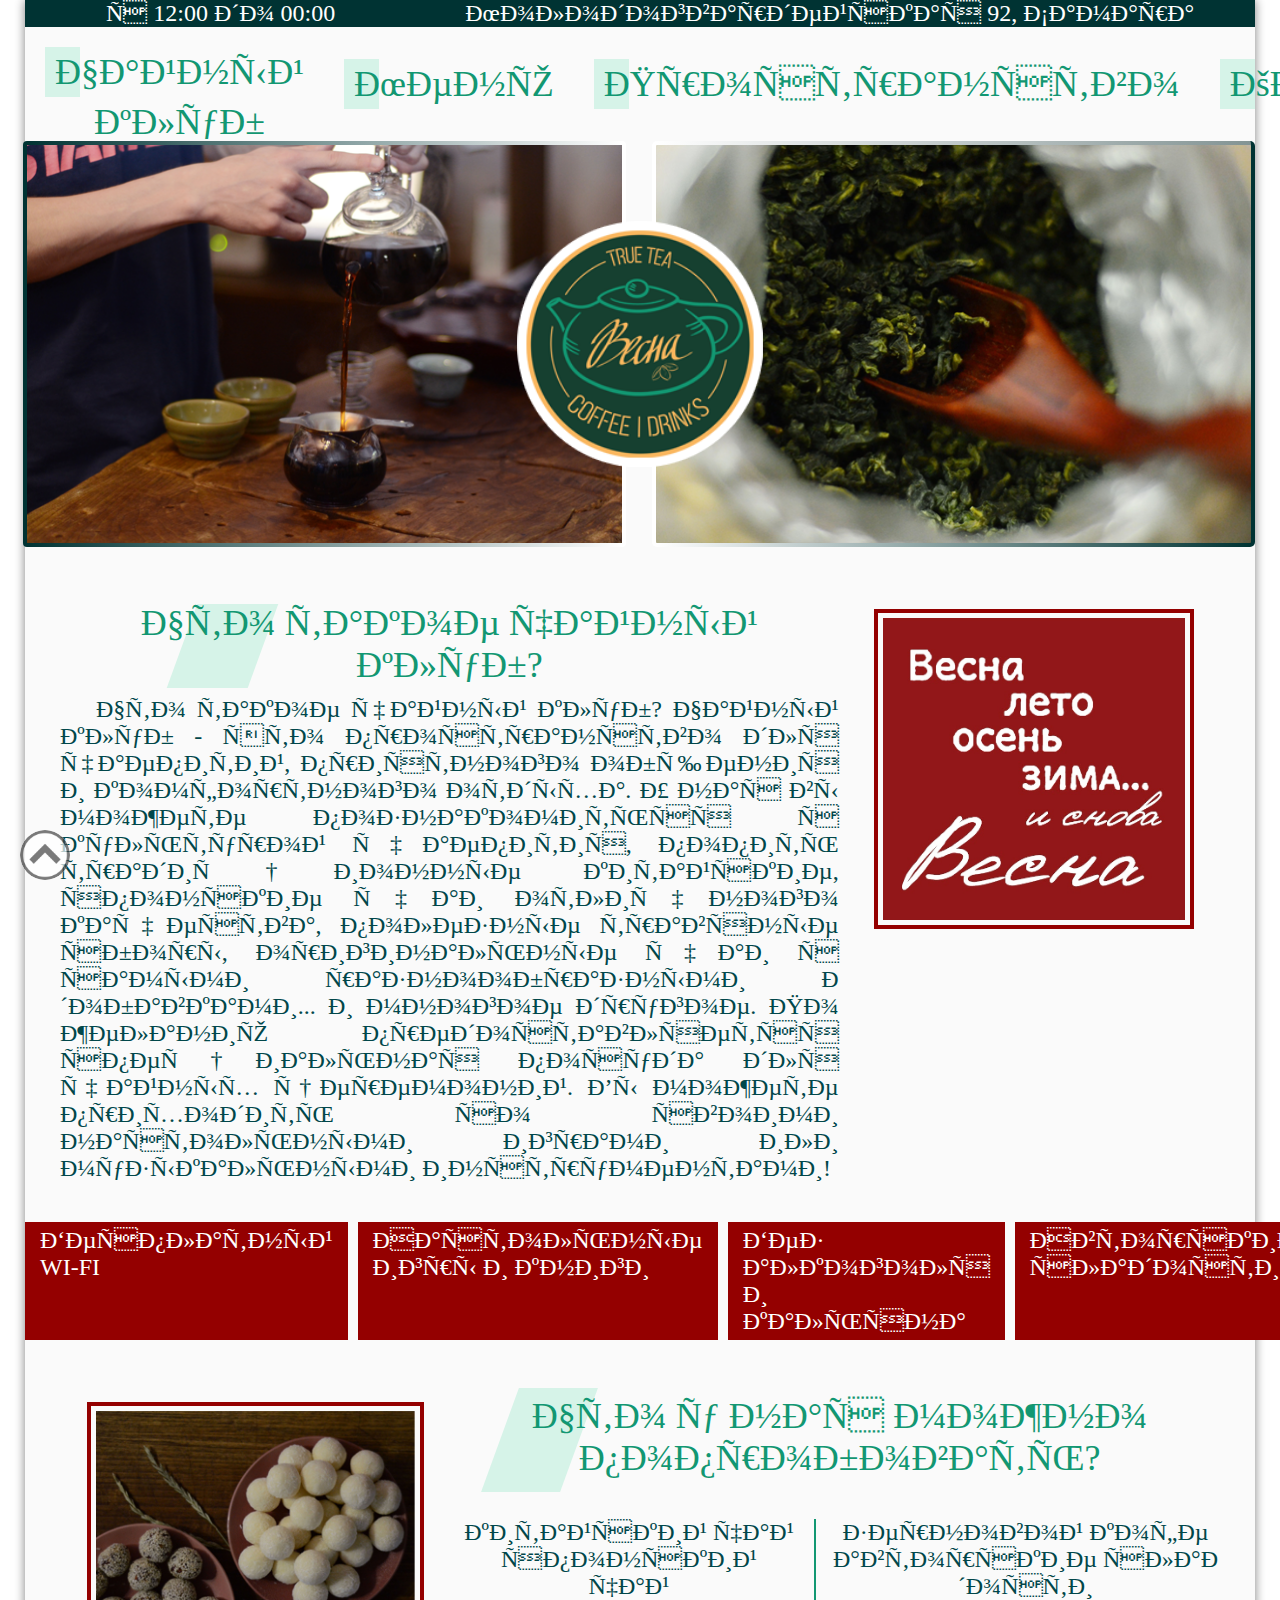
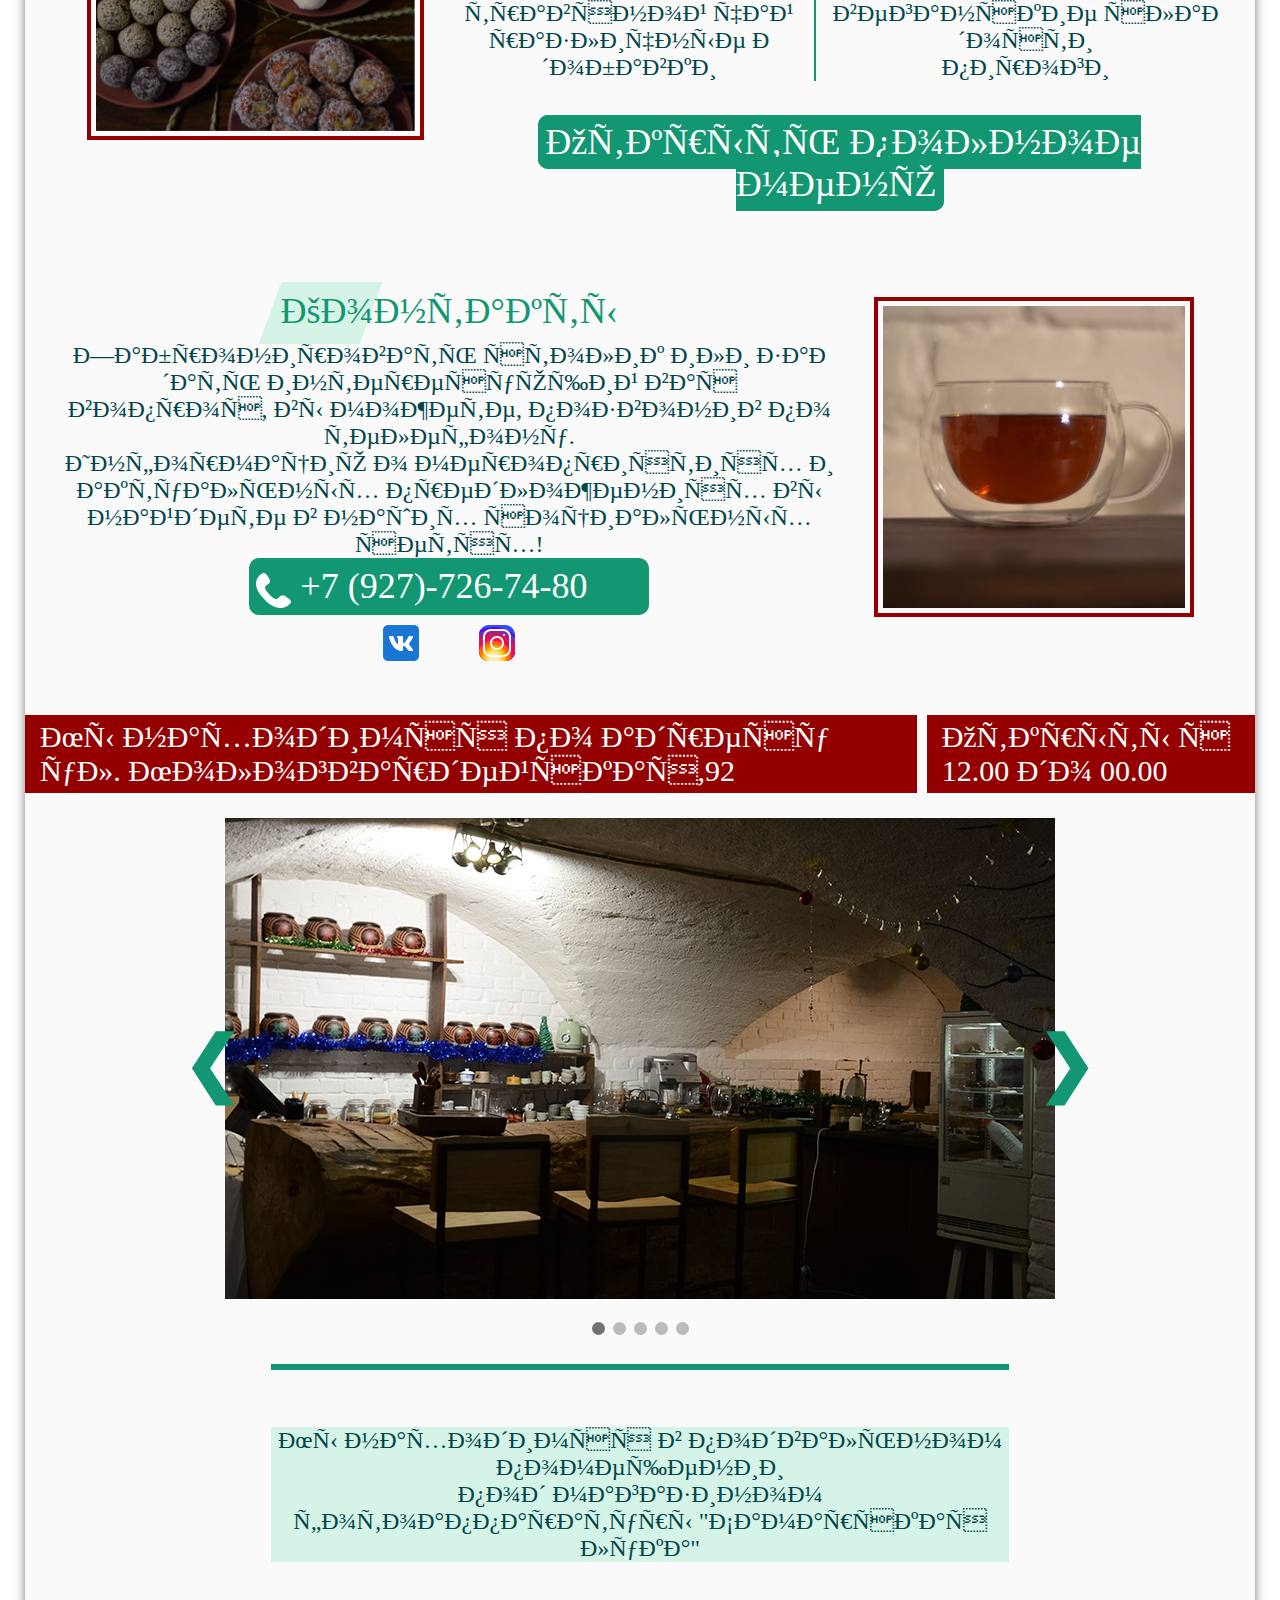
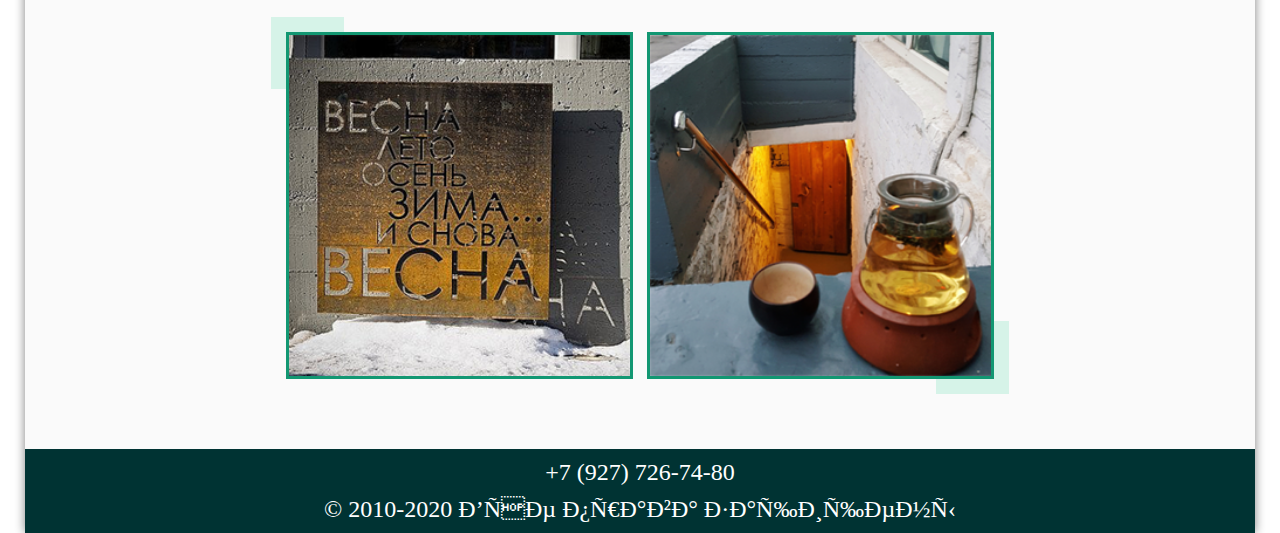
==== commit 20055fe2: "." ====
--- a/index.html
+++ b/index.html
@@ -1,12 +1,12 @@
 <!DOCTYPE html>
-<html lang="en">
+<html lang="ru_RU>
 
 <head>
     <meta charset="UTF-8" />
     <title>Чайный клуб Весна, Лето, Осень, Зима и снова... Весна</title>
 
     <link rel="stylesheet" href="main.css" />
-
+    <meta name="yandex-verification" content="dde67755d49153a8" />
     <link rel="SHORTCUT ICON" href="img/favicon.png" type="image/png" />
 
 
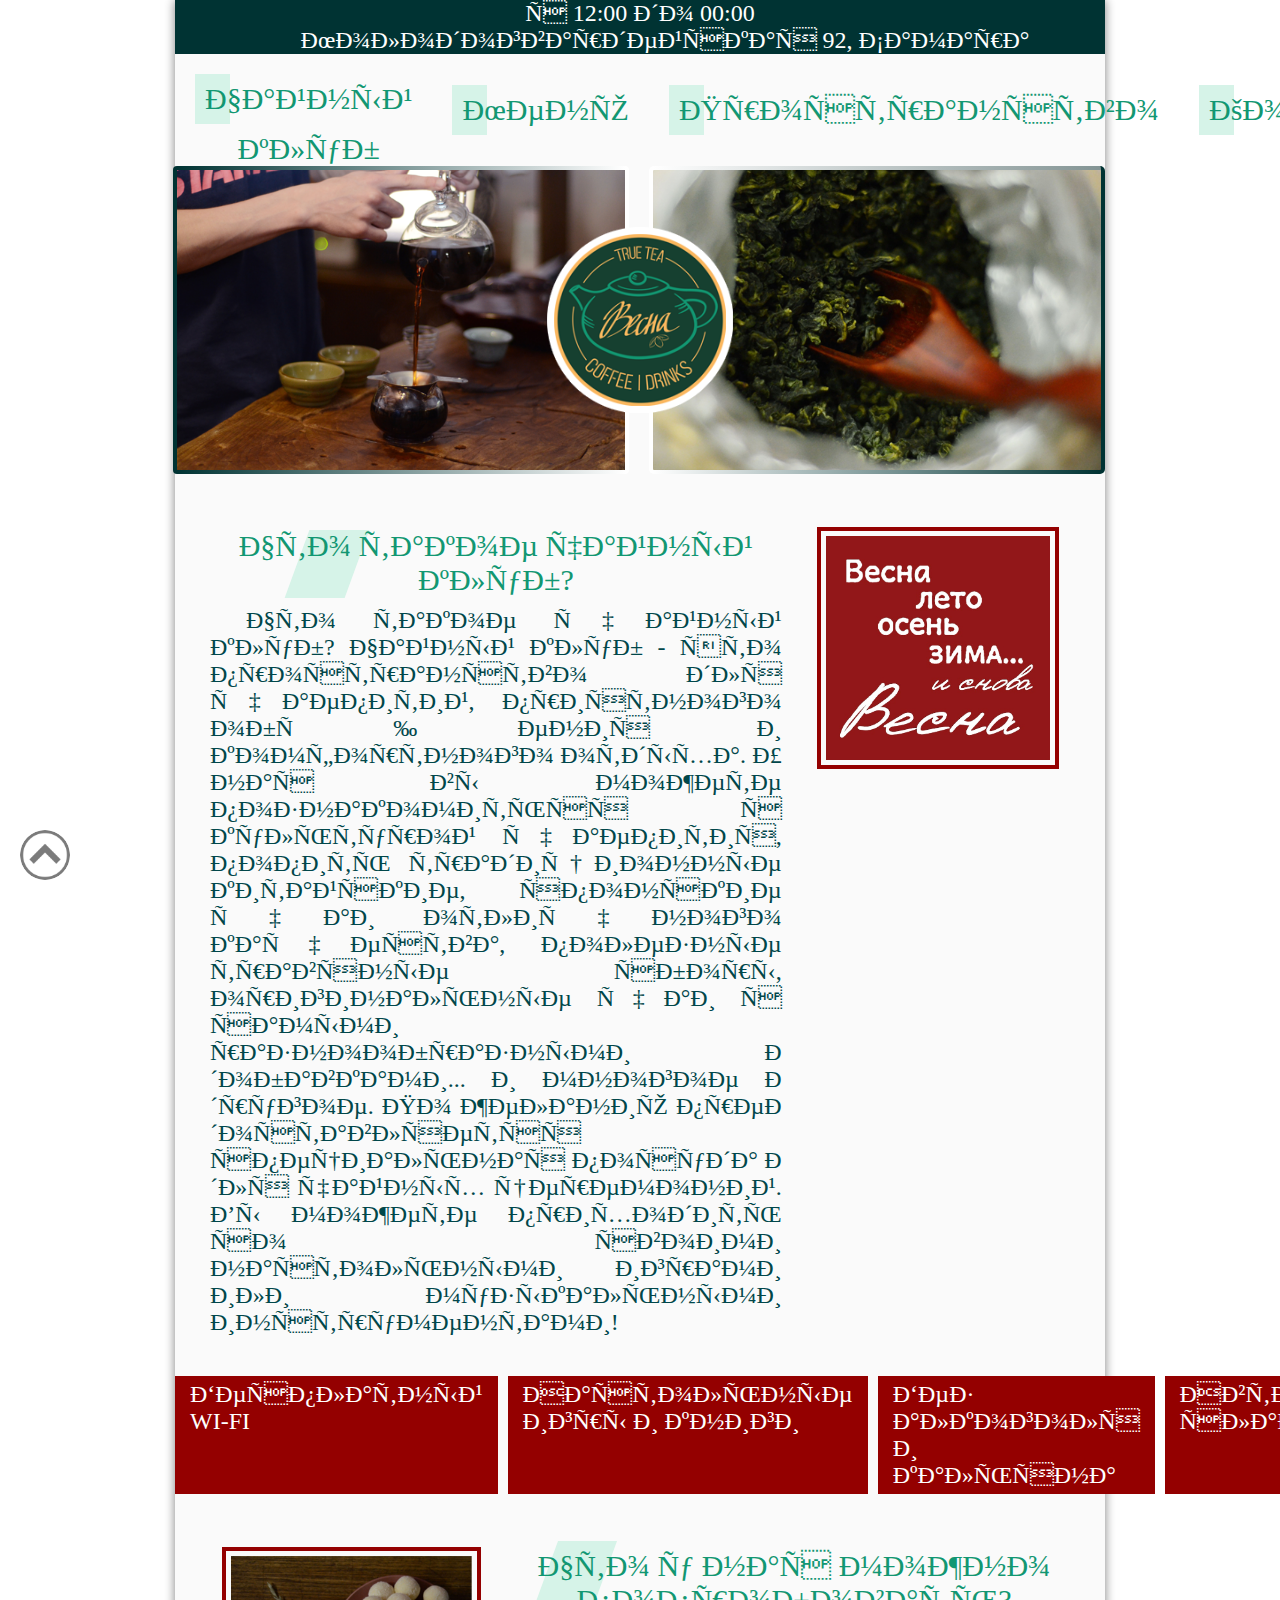
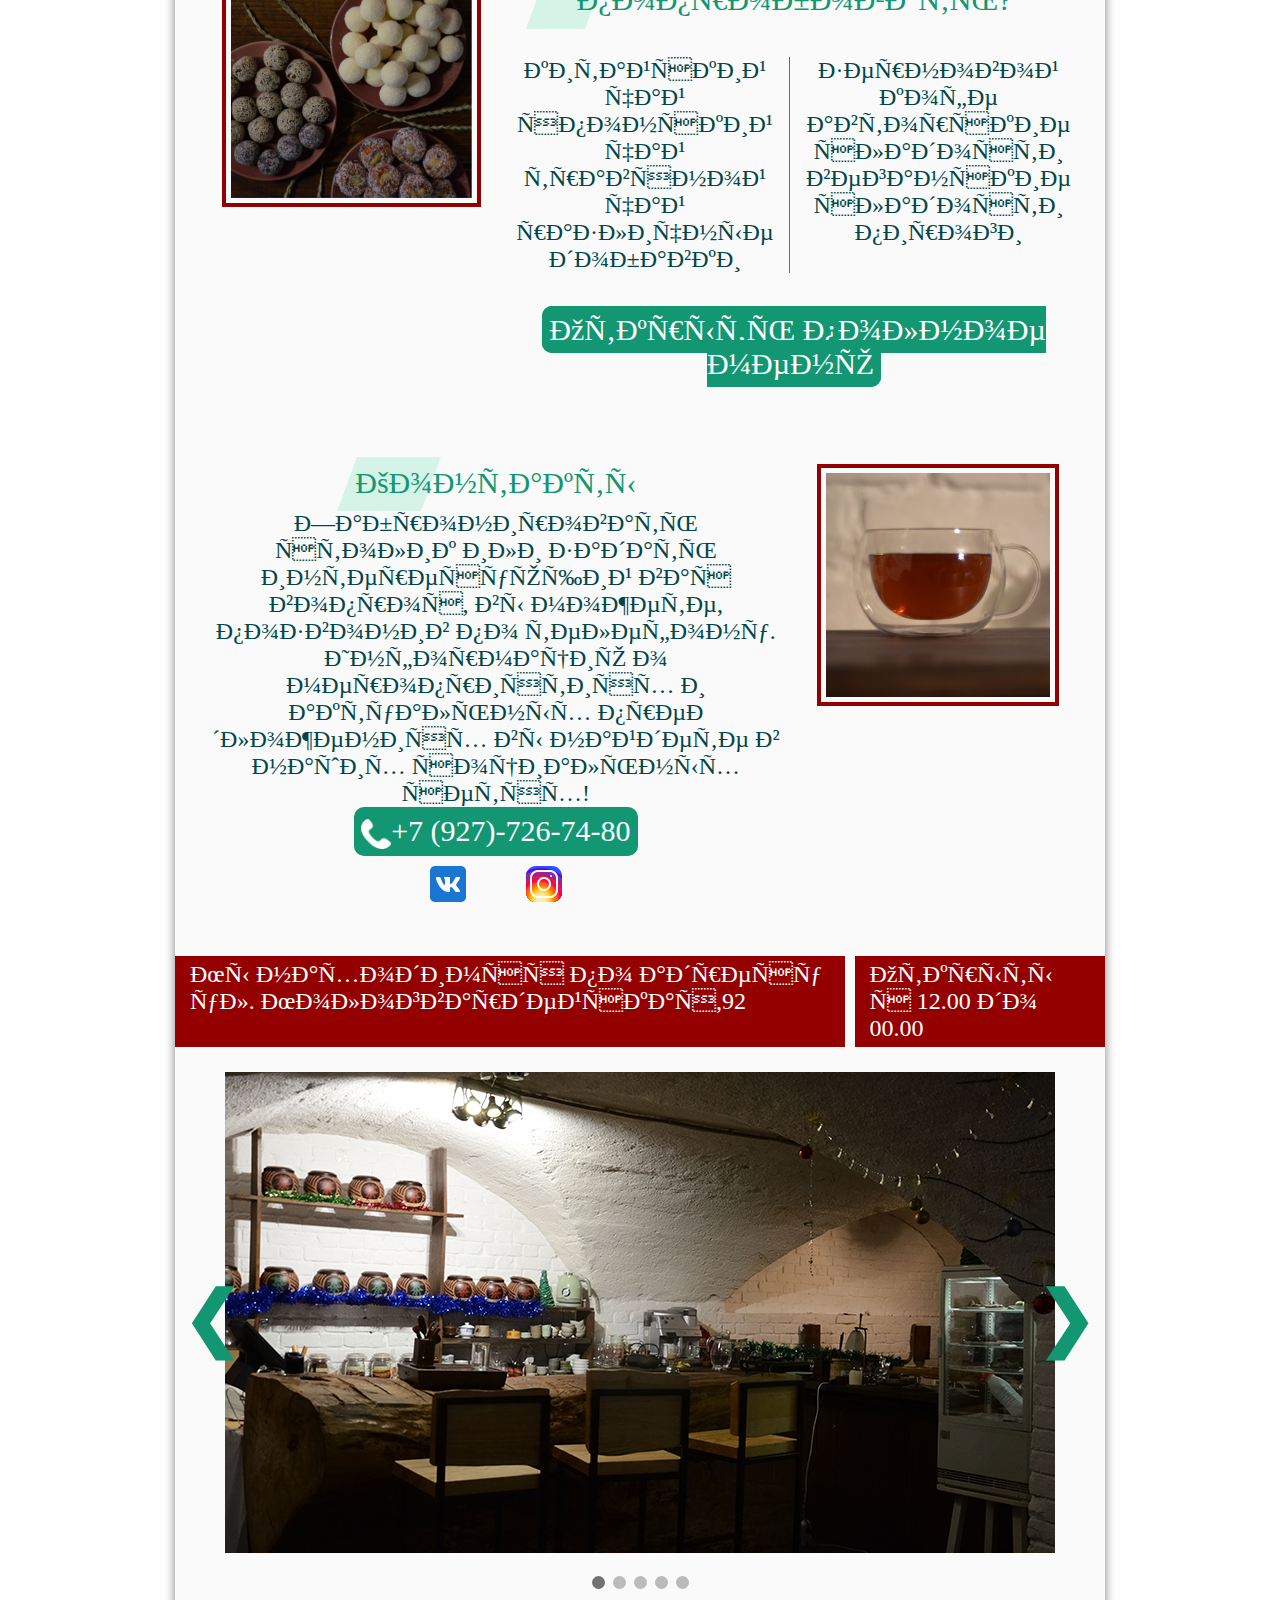
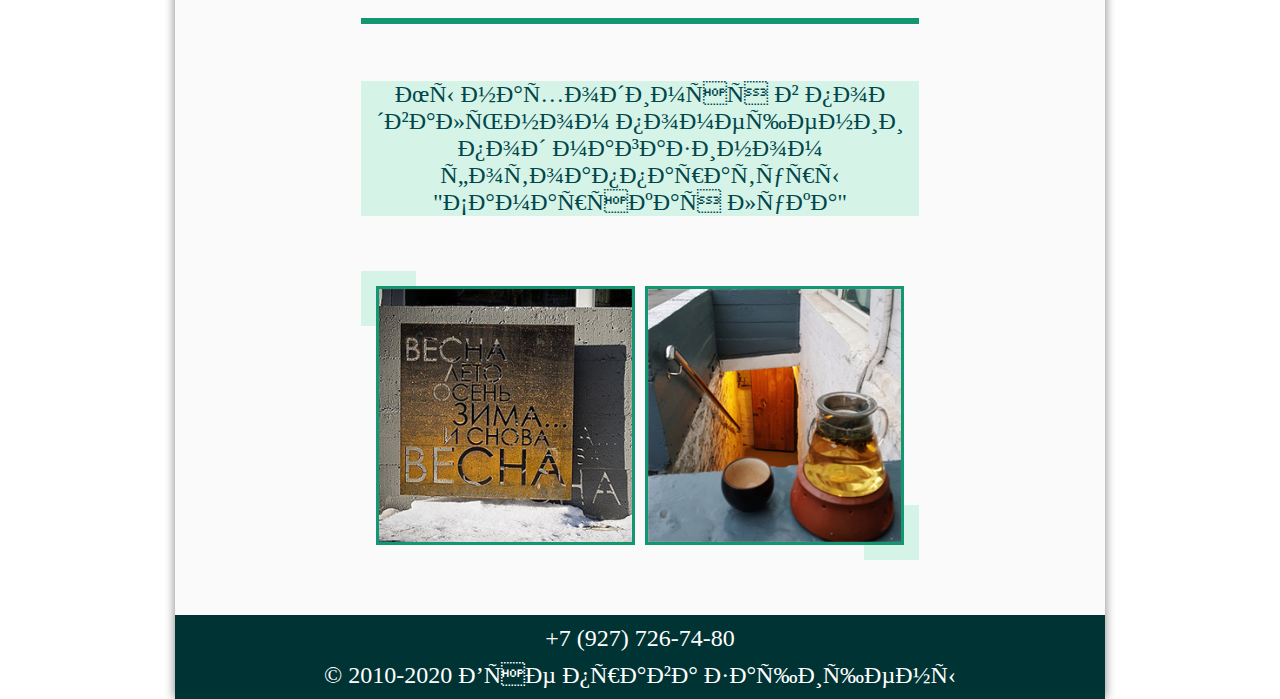
==== commit 6a71a5ef: "фикс размера" ====
--- a/index.html
+++ b/index.html
@@ -14,7 +14,7 @@
 
 <body>
 
-    <h1>Чайный клуб весна лето Самара Чай Кофе Чайная</h1>
+    
     <a href="#top">
         <div class="upper"></div>
     </a>
@@ -130,10 +130,8 @@
                         в наших социальных сетях!
                     </p>
                     <div class="conteiner-contacts-id">
-                        <div class="button-link tel ">
-                            <a class="text-tell" href="tel:+79277267480">
-                                +7 (927)-726-74-80
-                            </a>
+                        <div class="button-link ">
+                            <a class="text-tell" href="tel:+79277267480">+7 (927)-726-74-80</a>
 
                         </div>
                         <span class="icons_vk_inst">
@@ -222,10 +220,12 @@
 
         </div>
         <footer>
+            
             <div class="footer">
 
                 <span class="footer">+7 (927) 726-74-80</span>
                 <span class="footer">&copy; 2010-2020 Все права защищены </span>
+                <h1>Чайный клуб весна лето Самара Чай Кофе Чайная</h1>
 
             </div>
         </footer>
--- a/main.css
+++ b/main.css
@@ -1,8 +1,9 @@
 @charset "UTF-8";
 h1 {
+  font-size: 0px;
+  position: absolute;
+  z-index: 1;
   margin: 0;
-  text-indent: -9999px;
-  display: hidden;
   width: 0px;
   height: 0px;
 }
@@ -29,6 +30,8 @@
   }
   */
 .footer {
+  position: relative;
+  z-index: 10;
   -webkit-box-sizing: border-box;
           box-sizing: border-box;
   width: 100%;
@@ -82,7 +85,7 @@
 .wrapper {
   background-color: #fafafa;
   margin: 0 auto;
-  max-width: 1230px;
+  max-width: 930px;
 }
 
 .conteiner {
@@ -116,7 +119,7 @@
 
 /*кнопки главное меню*/
 .nav_item_link {
-  font-size: 36px;
+  font-size: 30px;
   text-decoration: none;
   position: relative;
   display: inline-block;
@@ -335,7 +338,7 @@
   font-weight: normal;
   font-style: normal;
   text-align: center;
-  font-size: 36px;
+  font-size: 30px;
   color: #b62d00;
 }
 
@@ -398,7 +401,7 @@
 .heading {
   font-weight: normal;
   color: #129772;
-  font-size: 36px;
+  font-size: 30px;
   text-align: center;
   margin: 10px 0px;
 }
@@ -545,7 +548,7 @@
   -webkit-box-sizing: border-box;
           box-sizing: border-box;
   border-radius: 10px;
-  font-size: 36px;
+  font-size: 30px;
   background-color: #129772;
   color: white;
   padding: 5px;
@@ -575,14 +578,14 @@
   background: url(img/tell_icon.png);
   display: inline-block;
   vertical-align: middle;
-  width: 35px;
-  height: 35px;
+  width: 30px;
+  height: 30px;
   background-size: 100%;
 }
 
 .button-link:hover {
   border-radius: 10px;
-  font-size: 36px;
+  font-size: 30px;
   background-color: white;
   color: #129772;
   border-color: #129772;
@@ -595,8 +598,8 @@
   background: url(img/tell_icon_blue.png);
   display: inline-block;
   vertical-align: middle;
-  width: 35px;
-  height: 35px;
+  width: 30px;
+  height: 30px;
   background-size: 100%;
 }
 
@@ -631,7 +634,7 @@
 }
 
 p.place {
-  font-size: 30px;
+  font-size: 24px;
 }
 
 /*
@@ -845,7 +848,7 @@
     height: 0;
     left: 98.1%;
     top: 100%;
-    border-width: 4px 10px;
+    border-width: 4px 7px;
     border-style: solid;
     border-color: #003333 transparent transparent #003333;
   }
@@ -882,7 +885,7 @@
     position: absolute;
     width: 0;
     height: 0;
-    left: 98.5%;
+    left: 98.0%;
     top: 100%;
     border-width: 5px 10px;
     border-style: solid;
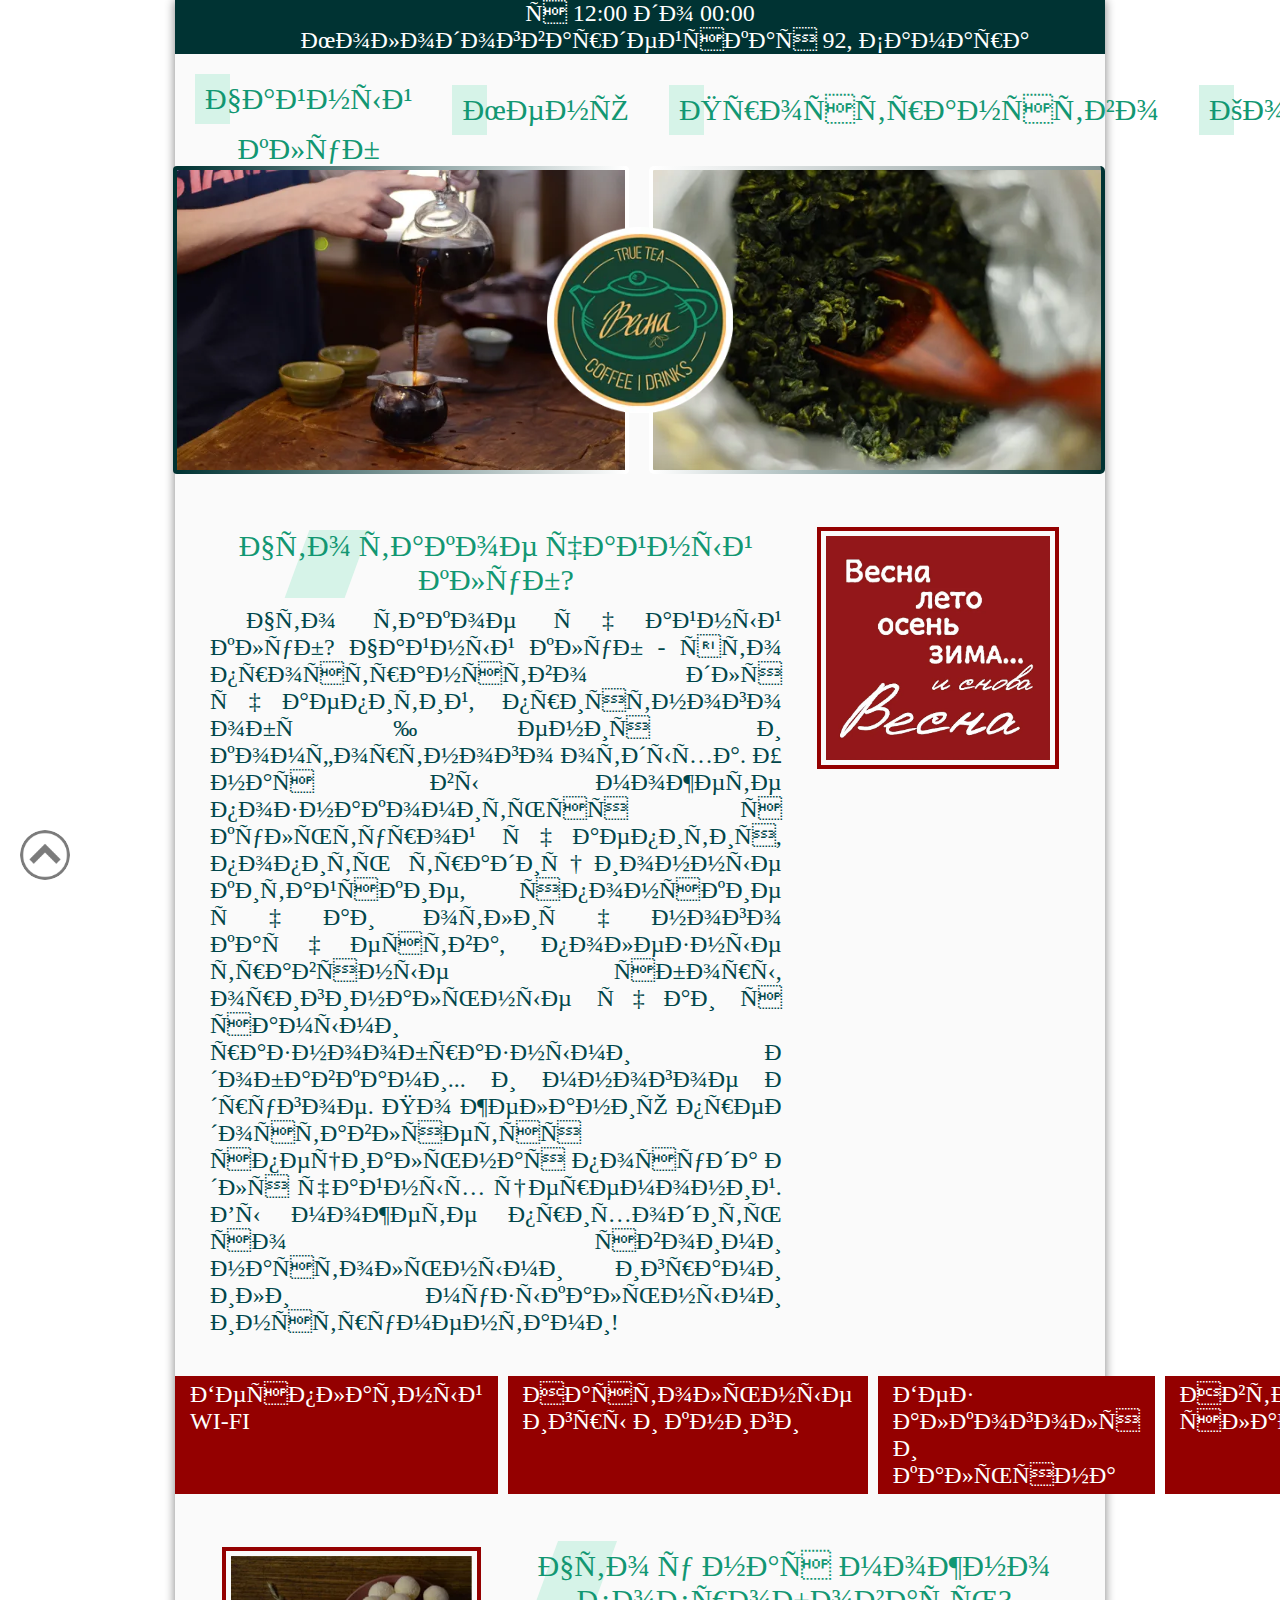
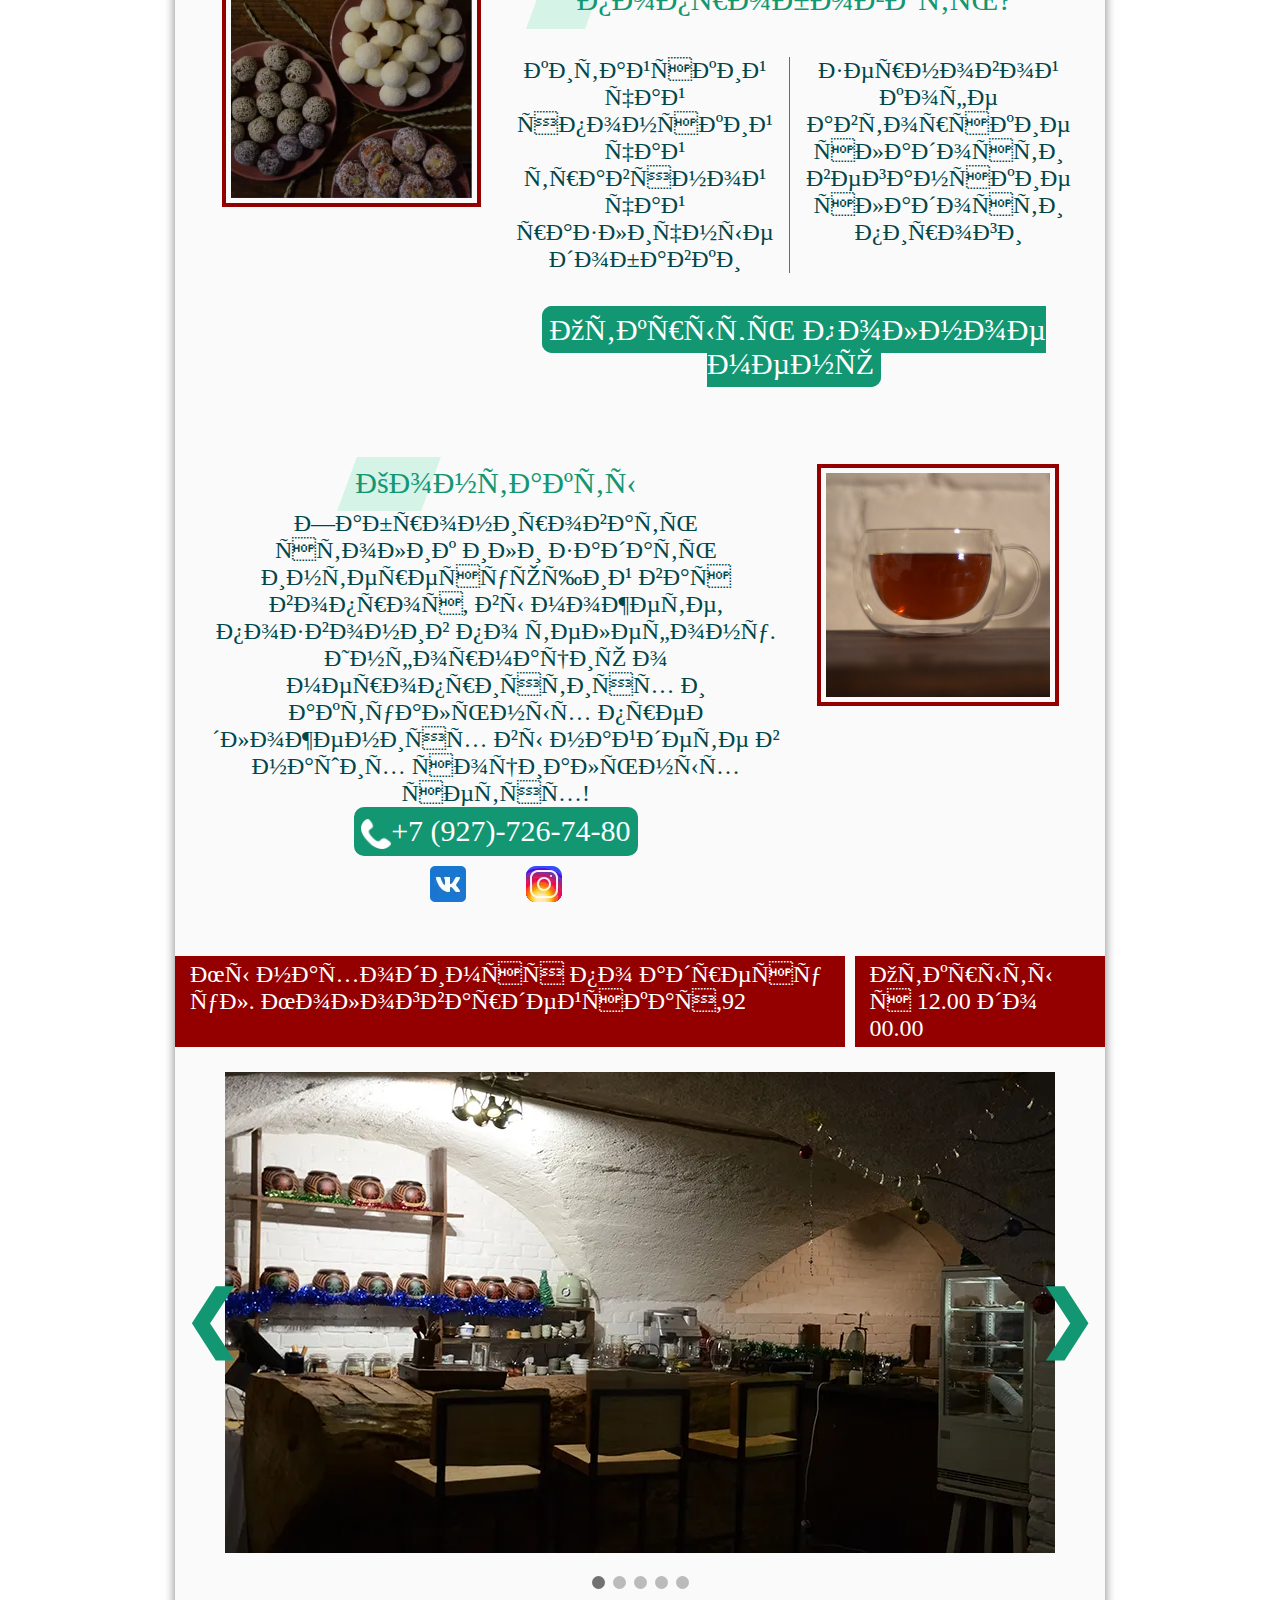
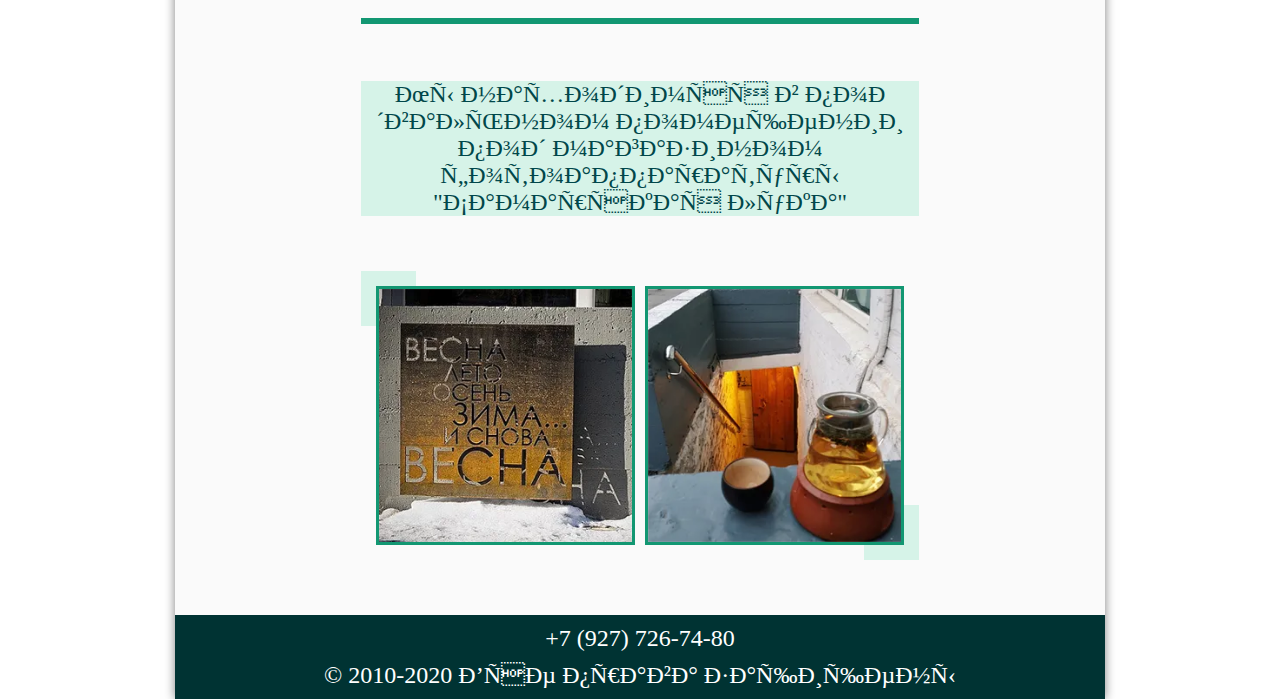
==== commit 0153948f: "fix: rename *.img to *.webp" ====
--- a/index.html
+++ b/index.html
@@ -7,7 +7,7 @@
 
     <link rel="stylesheet" href="main.css" />
     <meta name="yandex-verification" content="dde67755d49153a8" />
-    <link rel="SHORTCUT ICON" href="img/favicon.png" type="image/png" />
+    <link rel="SHORTCUT ICON" href="img/favicon.webp" type="image/png" />
 
 
 </head>
@@ -40,9 +40,9 @@
         </nav>
         <div class="logo-main-conteiner ">
             <div class="logo_main">
-                <img src="img/left_img_top.png" alt="samara" class="img_main" />
-                <img src="img/center_logo.png" alt="vesna" class="logo_center" />
-                <img src="img/right_img_top.png" alt="tea" class="img_main" />
+                <img src="img/left_img_top.webp" alt="samara" class="img_main" />
+                <img src="img/center_logo.webp" alt="vesna" class="logo_center" />
+                <img src="img/right_img_top.webp" alt="tea" class="img_main" />
             </div>
         </div>
         <div class="club">
@@ -66,7 +66,7 @@
                         Вы можете приходить со своими настольными играми или музыкальными инструментами!-->
                     </p>
                 </div>
-                <img src="img/vesana_red.jpg" alt="cup" class="img-right" />
+                <img src="img/vesana_red.webp" alt="cup" class="img-right" />
             </div>
 
             <div class="red-string-conteiner">
@@ -85,7 +85,7 @@
             </div>
 
             <div class="main_item">
-                <img src="img/rafailka.jpg" class="img-left" alt="candy" />
+                <img src="img/rafailka.webp" class="img-left" alt="candy" />
                 <div class="conteiner what-is-menu">
                     <div class="header-h3" id="what-menu-id">
                         <h3 class="heading">Что у нас можно попробовать?</h3>
@@ -136,8 +136,8 @@
                         </div>
                         <span class="icons_vk_inst">
                             <a href="https://vk.com/vesna_tea">
-                                <img src="img//icon_vk.png" alt="icon" class="icons_vk_inst" /></a>
-                            <a href="https://www.instagram.com/vesna__tea/"><img alt="icon" src="img/icon_inst.png"
+                                <img src="img//icon_vk.webp" alt="icon" class="icons_vk_inst" /></a>
+                            <a href="https://www.instagram.com/vesna__tea/"><img alt="icon" src="img/icon_inst.webp"
                                     class="icons_vk_inst" /></a>
                         </span>
 
@@ -147,7 +147,7 @@
 
                 </div>
 
-                <img src="img/cup_contacts-id.jpg" alt="" class="img-right" />
+                <img src="img/cup_contacts-id.webp" alt="" class="img-right" />
             </div>
             <div class="red-string-conteiner place-item-text">
                 <div class=" item red-string place">
@@ -164,19 +164,19 @@
 
                         <div class="mySlides fade">
 
-                            <img src="img/img-slider/1.png" slyle="width:100%" alt="place">
-                        </div>
-                        <div class="mySlides fade">
-                            <img src="img/img-slider/2.png" slyle="width:100%" alt="place">
-                        </div>
-                        <div class="mySlides fade">
-                            <img src="img/img-slider/3.png" slyle="width:100%" alt="place">
-                        </div>
-                        <div class="mySlides fade">
-                            <img src="img/img-slider/4.png" slyle="width:100%" alt="place">
-                        </div>
-                        <div class="mySlides fade">
-                            <img src="img/img-slider/5.png" slyle="width:100%" alt="place">
+                            <img src="img/img-slider/1.webp" slyle="width:100%" alt="place">
+                        </div>
+                        <div class="mySlides fade">
+                            <img src="img/img-slider/2.webp" slyle="width:100%" alt="place">
+                        </div>
+                        <div class="mySlides fade">
+                            <img src="img/img-slider/3.webp" slyle="width:100%" alt="place">
+                        </div>
+                        <div class="mySlides fade">
+                            <img src="img/img-slider/4.webp" slyle="width:100%" alt="place">
+                        </div>
+                        <div class="mySlides fade">
+                            <img src="img/img-slider/5.webp" slyle="width:100%" alt="place">
 
                         </div>
                         <a class="prev" onclick="plusSlides(-1)">&#10094</a>
@@ -207,8 +207,8 @@
                 <div class="conteiner_place">
                     <div class="border-top-left"></div>
                     <div class="border-bottom-right"></div>
-                    <img src="img/place_podval.png" alt="exit" class="img_place" />
-                    <img src="img/place_podval_2.png" alt="title" class="img_place" />
+                    <img src="img/place_podval.webp" alt="exit" class="img_place" />
+                    <img src="img/place_podval_2.webp" alt="title" class="img_place" />
                 </div>
                 <span class="text text_place">
                     Мы находимся в подвальном помещении<br />
@@ -258,4 +258,4 @@
     <!-- /Yandex.Metrika counter -->
 </body>
 
-</html>+</html>
